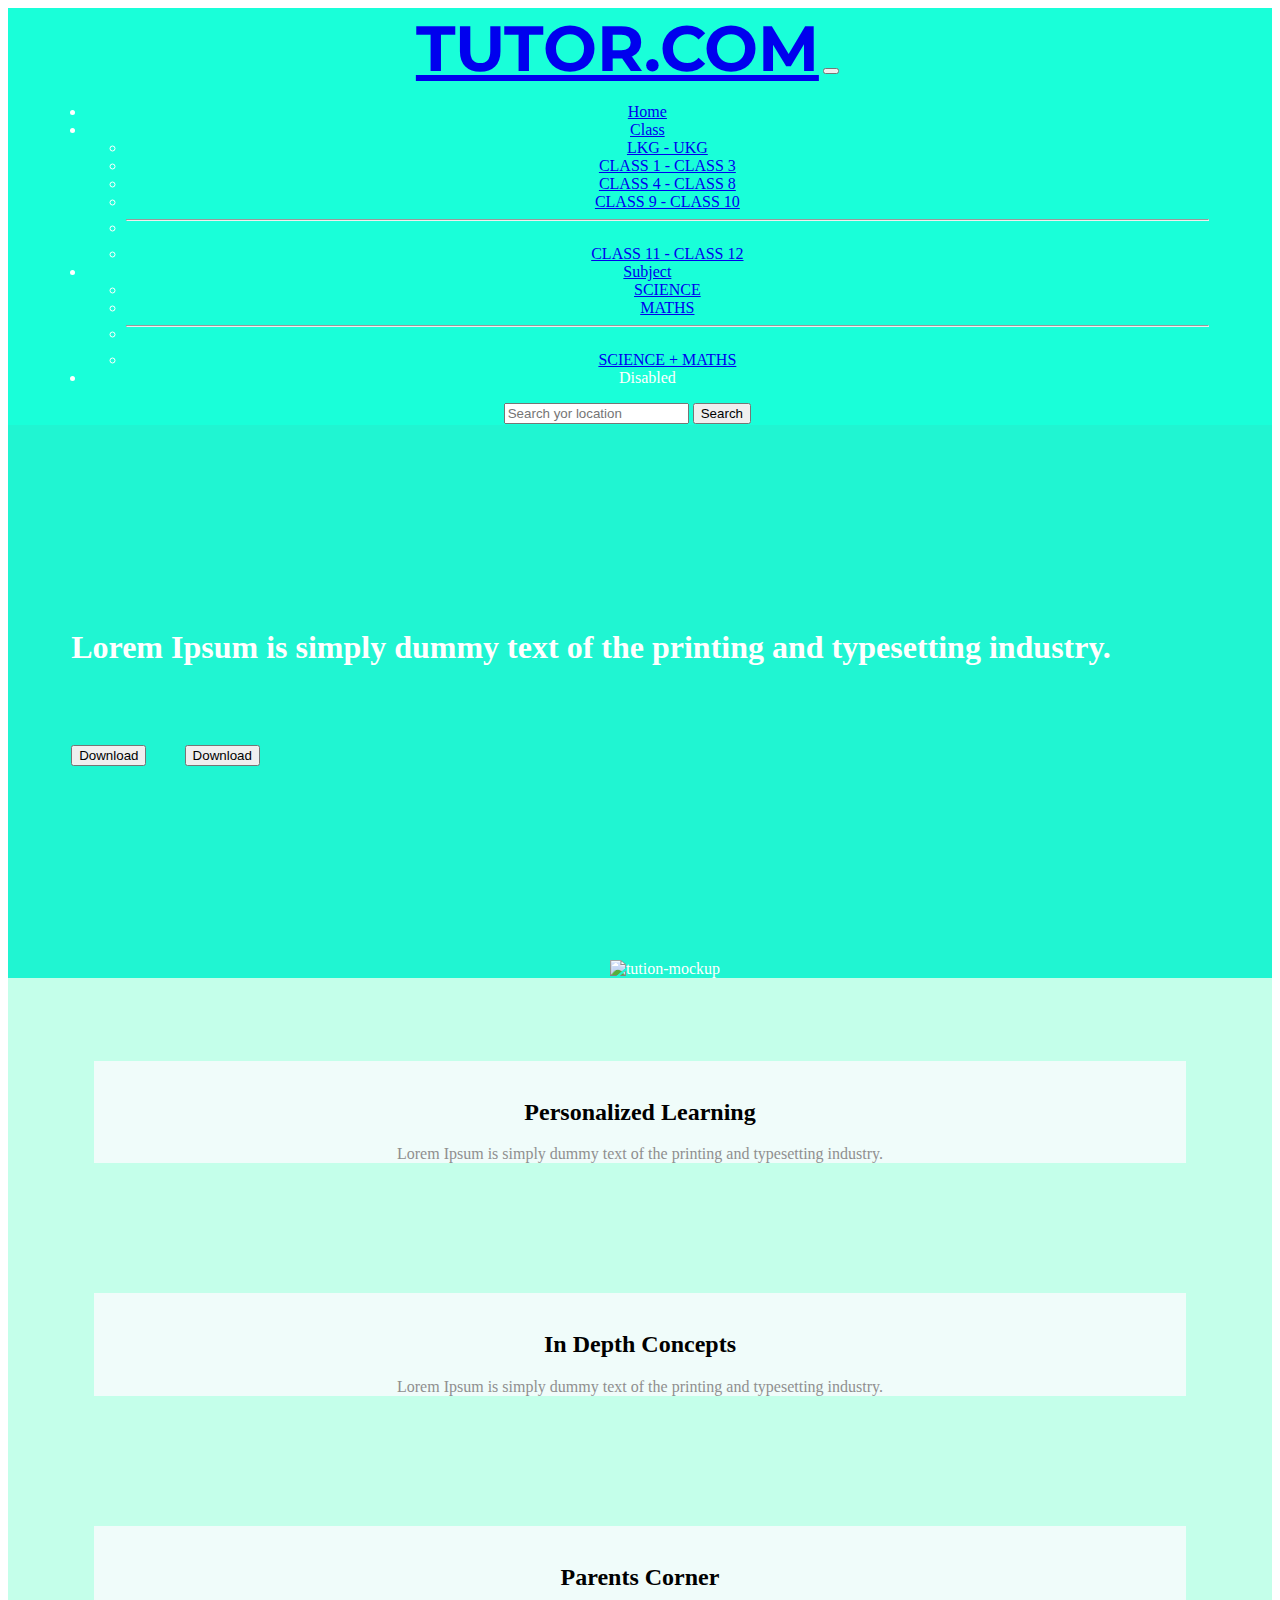
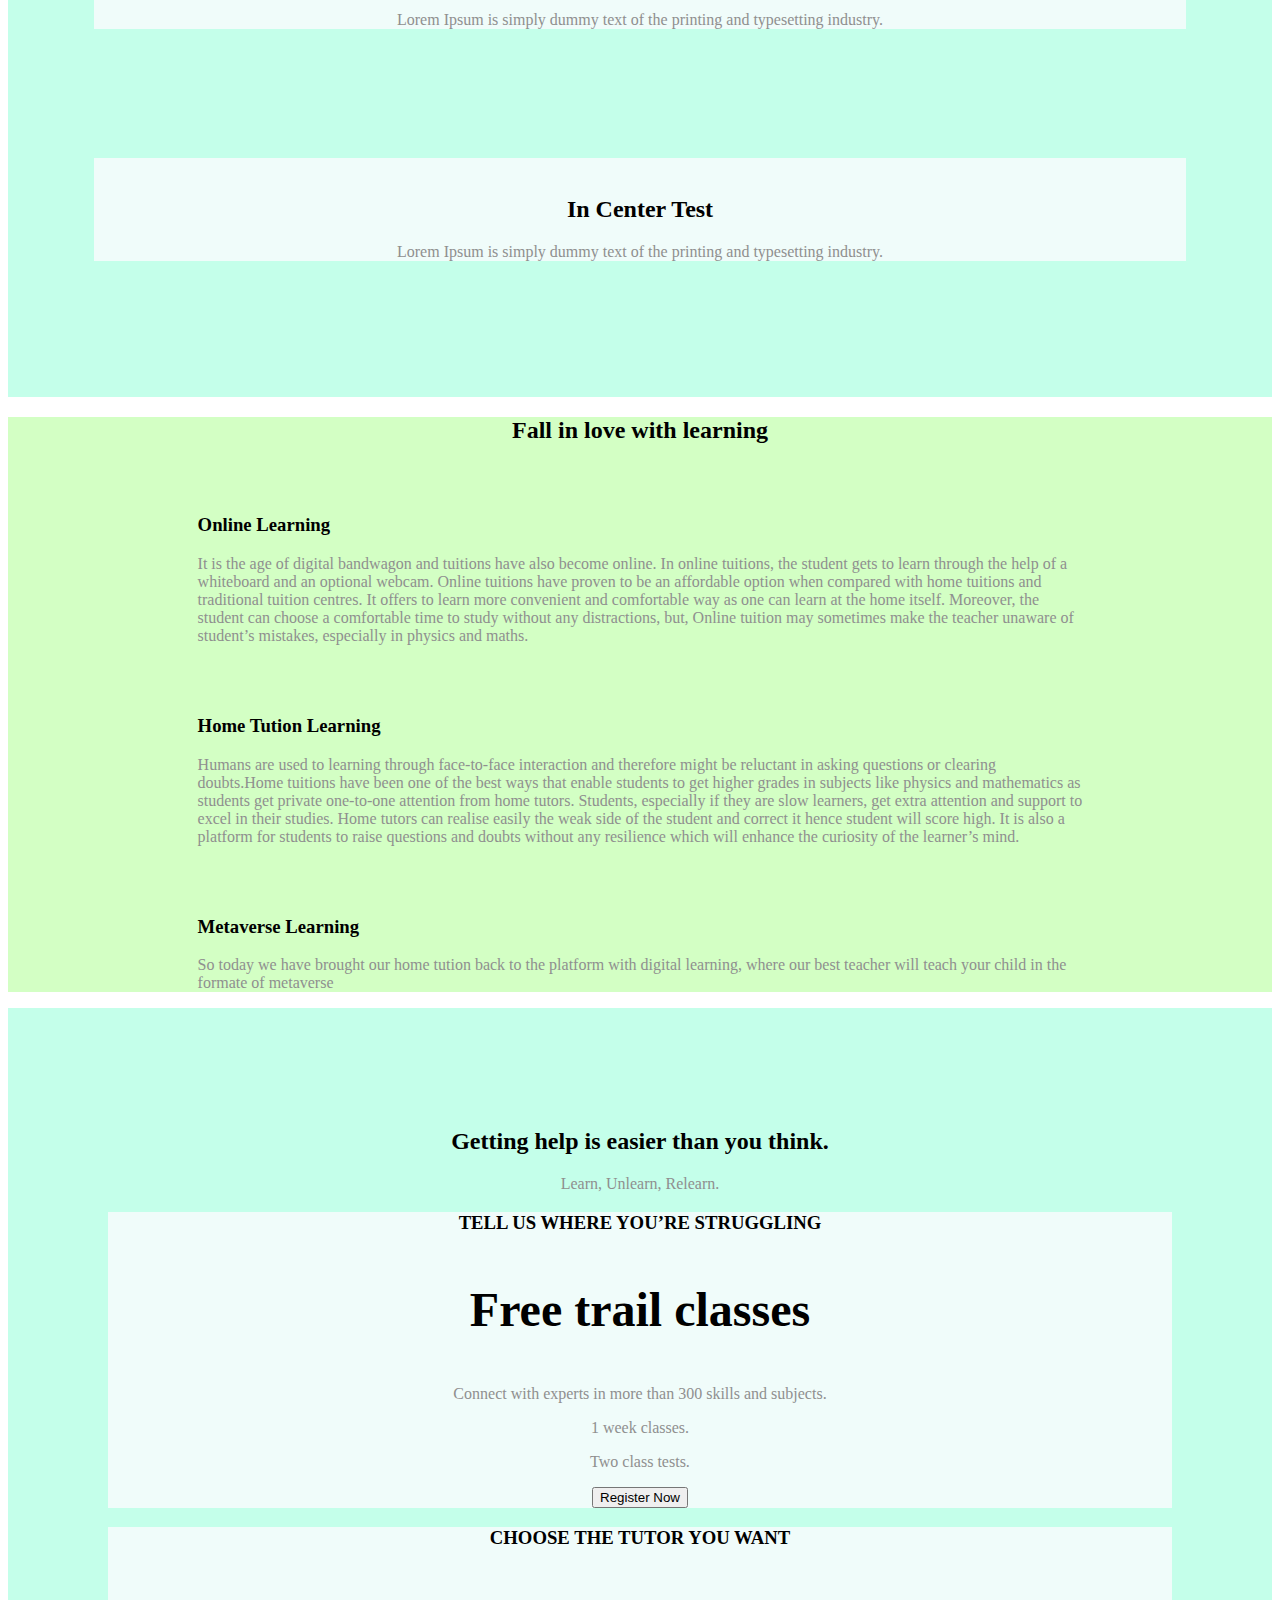
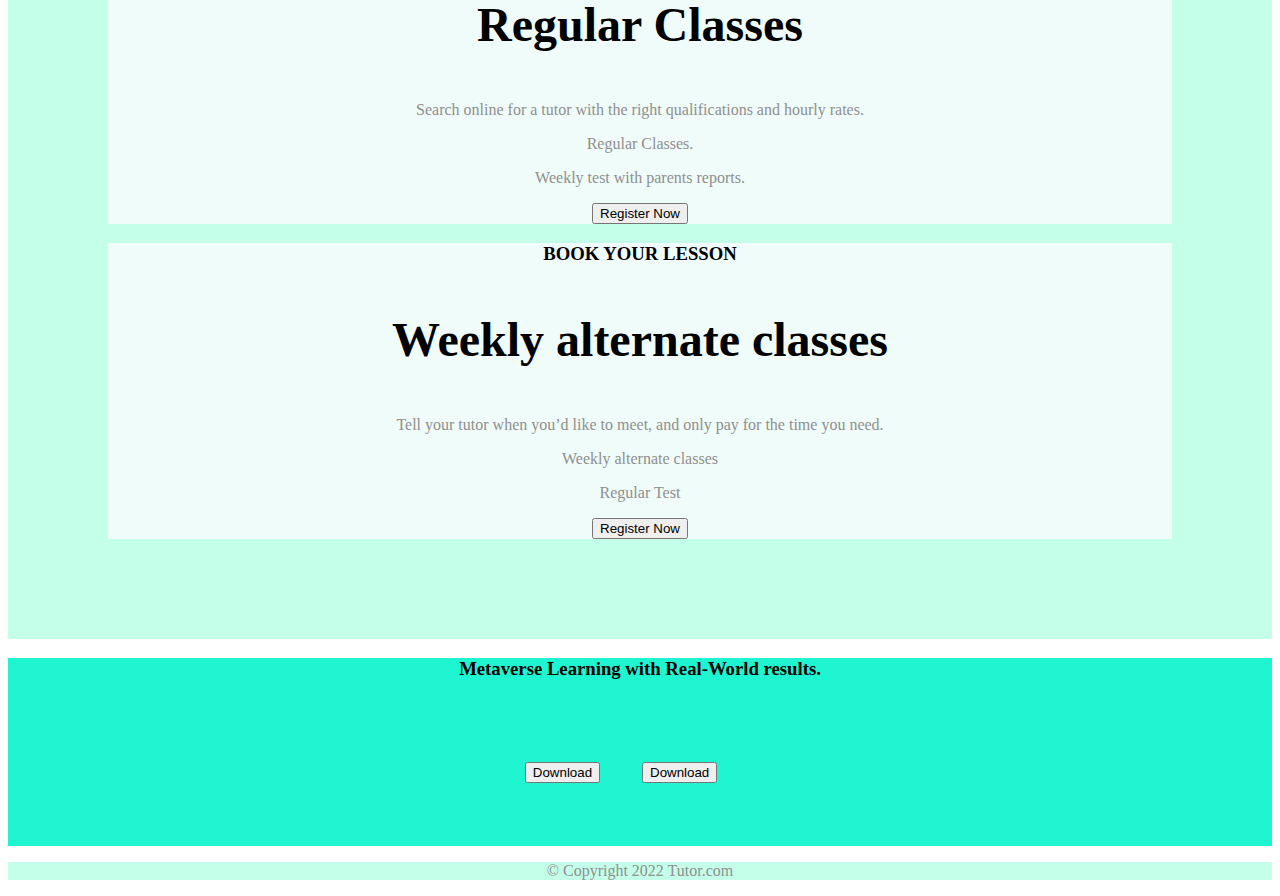
==== index.html @ 9fccde76 "Add files via upload" ====
<!doctype html>
<html lang="en">
  <head>
    <meta charset="utf-8">
    <meta name="viewport" content="width=device-width, initial-scale=1">
    <title>Tutor.com</title>
    <link href="https://fonts.googleapis.com/css2?family=Montserrat:wght@700&display=swap" rel="stylesheet">
    <link href="https://cdn.jsdelivr.net/npm/bootstrap@5.2.1/dist/css/bootstrap.min.css" rel="stylesheet" integrity="sha384-iYQeCzEYFbKjA/T2uDLTpkwGzCiq6soy8tYaI1GyVh/UjpbCx/TYkiZhlZB6+fzT" crossorigin="anonymous">
    <link rel="stylesheet" href="styles.css">
    <link rel="icon"  href="favicon.ico">
    <script src="https://kit.fontawesome.com/cf5ff69aa6.js" crossorigin="anonymous"></script>
    <script src="https://cdn.jsdelivr.net/npm/bootstrap@5.2.1/dist/js/bootstrap.bundle.min.js" integrity="sha384-u1OknCvxWvY5kfmNBILK2hRnQC3Pr17a+RTT6rIHI7NnikvbZlHgTPOOmMi466C8" crossorigin="anonymous"></script>
  </head>
  <body class="home-page">
    <section id="title">


      <!--nav bar -->
    <nav class="navbar navbar-expand-lg fixed-top" >
    <div class="container-fluid navbar-container " >


    <a class="navbar-brand" href="#">TUTOR.COM</a>
    <button class="navbar-toggler" type="button" data-bs-toggle="collapse" data-bs-target="#navbarSupportedContent" aria-controls="navbarSupportedContent" aria-expanded="false" aria-label="Toggle navigation">
      <span class="navbar-toggler-icon"></span>
    </button>
    <div class="collapse navbar-collapse" id="navbarSupportedContent">
      <ul class="navbar-nav me-auto mb-2 mb-lg-0">
        <li class="nav-item">
          <a class="nav-link active" aria-current="page" href="#">Home</a>
        </li>
        <li class="nav-item dropdown">
          <a class="nav-link  dropdown-toggle" href="#" role="button" data-bs-toggle="dropdown" aria-expanded="false">Class</a>
          <ul class="dropdown-menu">
            <li><a class="dropdown-item" href="#">LKG - UKG</a></li>
            <li><a class="dropdown-item" href="#">CLASS 1 - CLASS 3</a></li>
            <li><a class="dropdown-item" href="#">CLASS 4 - CLASS 8</a></li>
            <li><a class="dropdown-item" href="#">CLASS 9 - CLASS 10</a></li>
            <li><hr class="dropdown-divider"></li>
            <li><a class="dropdown-item" href="#">CLASS 11 - CLASS 12</a></li>
          </ul>
        </li>
        <li class="nav-item dropdown">
          <a class="nav-link dropdown-toggle" href="#" role="button" data-bs-toggle="dropdown" aria-expanded="false">
            Subject
          </a>
          <ul class="dropdown-menu">
            <li><a class="dropdown-item" href="#">SCIENCE</a></li>
            <li><a class="dropdown-item" href="#">MATHS</a></li>
            <li><hr class="dropdown-divider"></li>
            <li><a class="dropdown-item" href="#">SCIENCE + MATHS</a></li>
          </ul>
        </li>
        <li class="nav-item">
          <a class="nav-link disabled">Disabled</a>
        </li>
      </ul>
      <form class="d-flex" role="search">
        <input class="form-control me-2" type="search" placeholder="Search yor location" aria-label="Search">
        <button class="btn btn-outline-success" type="submit">Search</button>
      </form>
    </div>

    </div>
    </nav>

 <!--title-->

    <div class="row title-margin">

     <div class="col-lg-8 title-text">
       <h1>Lorem Ipsum is simply dummy text of the printing and typesetting industry.</h1>
       <button type="button" class="btn btn-dark btn-lg download-button"><i class="fa-brands fa-apple"></i> Download</button>
       <button type="button" class="btn btn-outline-light btn-lg download-button"><i class="fa-brands fa-google-play"></i> Download</button>
     </div>
    <div class="col-lg-4 title-image1 ">
     <img class="title-image2" src="https://static.thenounproject.com/png/974390-200.png" alt="tution-mockup">
    </div>

    </div>

    </section>
<!--features-->
    <section id="features">
      <div class="container-fluid ">

       <div class="row">

        <div class="featurs-box col-6 col-md-6 col-lg-3 ">
          <div class="card">
            <div class="card-header">
             <i class="fa-solid fa-user fa-4x features-icon"></i>
             <h2>Personalized Learning</h2>
             <p>Lorem Ipsum is simply dummy text of the printing and typesetting industry.</p>
           </div>
          </div>
        </div>

        <div class="featurs-box col-6 col-md-6 col-lg-3">
          <div class="card">
            <div class="card-header">
            <i class="fa-solid fa-book fa-4x features-icon"></i>
             <h2>In Depth Concepts</h2>
             <p>Lorem Ipsum is simply dummy text of the printing and typesetting industry.</p>
            </div>
          </div>
        </div>

      <div class="featurs-box col-6 col-md-6 col-lg-3 ">
        <div class="card">
          <div class="card-header">
            <i class="features-icon fa-solid fa-users fa-4x  "></i>
            <h2>Parents Corner</h2>
            <p>Lorem Ipsum is simply dummy text of the printing and typesetting industry.</p>
          </div>
        </div>
      </div>

      <div class="featurs-box col-6 col-md-6 col-lg-3 ">
        <div class="card">
          <div class="card-header">
            <i class="fa-solid fa-building-user fa-4x features-icon"></i>
            <h2>In Center Test</h2>
            <p>Lorem Ipsum is simply dummy text of the printing and typesetting industry.</p>
          </div>
        </div>
      </div>

    </div>

  </div>
</section>
<!--feature and testimonials-->
<section class="learning-types" id="testimonials">
  <div class="container-fuid">
    <h2>Fall in love with learning</h2>

    <div class="online-learning learning">
      <img class="online-img" src="https://static.thenounproject.com/png/4947802-200.png" alt="">
      <h3>Online Learning</h3>
      <p>It is the age of digital bandwagon and tuitions have also become online. In online tuitions, the student gets to learn through the help of a whiteboard and an optional webcam. Online tuitions have proven to be an affordable option when compared with home tuitions and traditional tuition centres. It offers to learn more convenient and comfortable way as one can learn at the home itself. Moreover, the student can choose a comfortable time to study without any distractions, but, Online tuition may sometimes make the teacher unaware of student’s mistakes, especially in physics and maths.</p>
    </div>

    <div class="offline-learning learning">
      <img class="offline-img" src="https://static.thenounproject.com/png/1922034-200.png" alt="">
      <h3>Home Tution Learning</h3>
      <p>Humans are used to learning through face-to-face interaction and therefore might be reluctant in asking questions or clearing doubts.Home tuitions have been one of the best ways that enable students to get higher grades in subjects like physics and mathematics as students get private one-to-one attention from home tutors. Students, especially if they are slow learners, get extra attention and support to excel in their studies. Home tutors can realise easily the weak side of the student and correct it hence student will score high. It is also a platform for students to raise questions and doubts without any resilience which will enhance the curiosity of the learner’s mind.</p>
    </div>

    <div class="metaverse-learning learning">
      <img class="metaverse-img1" src="https://static.thenounproject.com/png/3383382-200.png" alt="">
      <img class="metaverse-img2"src="https://static.thenounproject.com/png/3858937-200.png" alt="">
      <h3>Metaverse Learning</h3>
      <p>So today we have brought our home tution back to the platform with digital learning, where our best teacher will teach your child in the formate of metaverse</p>
    </div>

  </div>
</section>
<!-- registeration -->
<section class="white-section" id="pricing">

    <h2 class="section-heading">Getting help is easier than you think.</h2>
    <p>Learn, Unlearn, Relearn.</p>

    <div class="row">

      <div class="how-it-works col-lg-4 col-md-6">
        <div class="card">

          <div class="card-header">
            <h3>TELL US WHERE YOU’RE STRUGGLING</h3>
          </div>
          <div class="card-body">
            <h2 class="price-text">Free trail classes</h2>
            <p>Connect with experts in more than 300 skills and subjects.</p>
            <p>1 week classes.</p>
            <p>Two class tests.</p>
            <a href="register.html">
            <button class="btn btn-lg btn-block btn-outline-dark" type="button">Register Now</button></a>
          </div>

        </div>
      </div>

      <div class="how-it-works col-lg-4 col-md-6">
        <div class="card">

          <div class="card-header">
            <h3>CHOOSE THE TUTOR YOU WANT</h3>
          </div>
          <div class="card-body">
            <h2 class="price-text">Regular Classes</h2>
            <p>Search online for a tutor with the right qualifications and hourly rates.</p>
            <p>Regular Classes.</p>
            <p>Weekly test with parents reports.</p>
            <a href="register.html">
            <button class="btn btn-lg btn-block btn-dark" type="button">Register Now</button></a>
          </div>

        </div>
      </div>

      <div class="how-it-works col-lg-4">
        <div class="card">

          <div class="card-header">
            <h3>BOOK YOUR LESSON</h3>
          </div>
          <div class="card-body">
            <h2 class="price-text">Weekly alternate classes</h2>
            <p>Tell your tutor when you’d like to meet, and only pay for the time you need.</p>
            <p>Weekly alternate classes</p>
            <p>Regular Test</p>
            <a href="register.html">
            <button class="btn btn-lg btn-block btn-dark" type="button">Register Now</button></a>
          </div>

        </div>
      </div>

    </div>

  </section>

  <!-- Call Of action -->

  <section class="colored-section" id="cta">

    <div class="container-fluid">

      <h3 class="big-heading">Metaverse Learning with Real-World results.</h3>
      <button type="button" class="btn btn-dark btn-lg download-button"><i class="fa-brands fa-apple"></i> Download</button>
      <button type="button" class="btn btn-outline-light btn-lg download-button"><i class="fa-brands fa-google-play"></i> Download</button>

    </div>

  </section>

  <!--Footer -->
  <footer class="white-section" id="footer">

    <div class="container-fluid">
      <i class="social-icon fab fa-facebook-f"></i>
      <i class="social-icon fab fa-twitter"></i>
      <i class="social-icon fab fa-instagram"></i>
      <i class="social-icon fas fa-envelope"></i>
      <p>© Copyright 2022 Tutor.com</p>
    </div>

  </footer>





  </body>
</html>
---- styles.css ----
h2{
  font-family: "Montserrat-Bold";
}

p{
  color: #8f8f8f;
}

.home-page{
  text-align: center;
}
.navbar-container{
  padding: 0.07% 5% 0.07% 3%;
}

.navbar{
  background-color: #19ffd9;
  display: block;
  top: 0;
  left: 0;
  width: 100%;
  z-index: 999;
}

.navbar-brand{
  font-family: 'Montserrat', sans-serif;
  font-size: 4rem;
  font-weight: bold;
}

#title {
  background-color: #20f5d2;
  color: #fff;
}

.title-margin{
  margin-top: 120px;
}

.title-text{
  padding: 5% 5% 3% 5%;
  text-align: left;
}

.download-button{
  margin: 5% 3% 5% 0;
}

.title-image2{
  width: 40%;
  margin: 100px auto auto 50px;
}

@media(max-width:991.20px ) {
  #title{
    text-align: center;
  }
  .title-text{
    padding: 4% 10% 1% 10%;
      text-align: center;
  }
  .title-image1{
    padding: 0 100px 20px 100px;
  }
  .title-image2{
    position: static;
    margin: auto;
  }
}

@media(max-width:535px ) {
  #title{
    text-align: center;
  }
  .title-text{
    padding: 15% 10% 3% 10%;
    text-align: center;
  }
  .title-image2{
    position: static;
    margin: auto;
  }
}

#features {
  background-color: #c4ffea;
  padding: 2% 5% 5% 5%;
  position: relative;
}

.card{
  background-color: #f0fcfa;
}

.features-icon{
  color:#68c4bd;
  padding: 8%;

}

.featurs-box{
  padding: 5% 2% 5% 2%;
  text-align: center;
}

.learning-types{
  background-color: #d3ffc4;

  text-align: center;
}

.learning{
  width: 70%;
  margin: 70px auto auto auto;
  text-align: left;
}

.online-img{
  width: 30%;
  float: left;
  margin-right: 30px;
}

.offline-img{
  width: 30%;
float: right;
margin-left: 30px;
}

.metaverse-learning{
  padding: auto auto 100px auto;
}

.metaverse-img1{
  width: 20%;
float: left;
margin-left: 30px;
}

.metaverse-img2{
  width: 20%;
float: right;
margin-right:30px;
}

#pricing {
  padding: 100px;
}

.price-text {
  font-size: 3rem;
  line-height: 1.5;
}

.pricing-column {
  padding: 3% 2%;
}

.white-section{
  background-color: #c4ffea;

}

.colored-section{
  background-color: #20f5d2;
}

.register-form{
  padding: 50px 30px 50px 30px;
  background-color:   #c4ffea;
}

.end-pg{
  background-color: #20f5d2;
  text-align: center;

}
. end-img{
  background-color: #20f5d2;
}
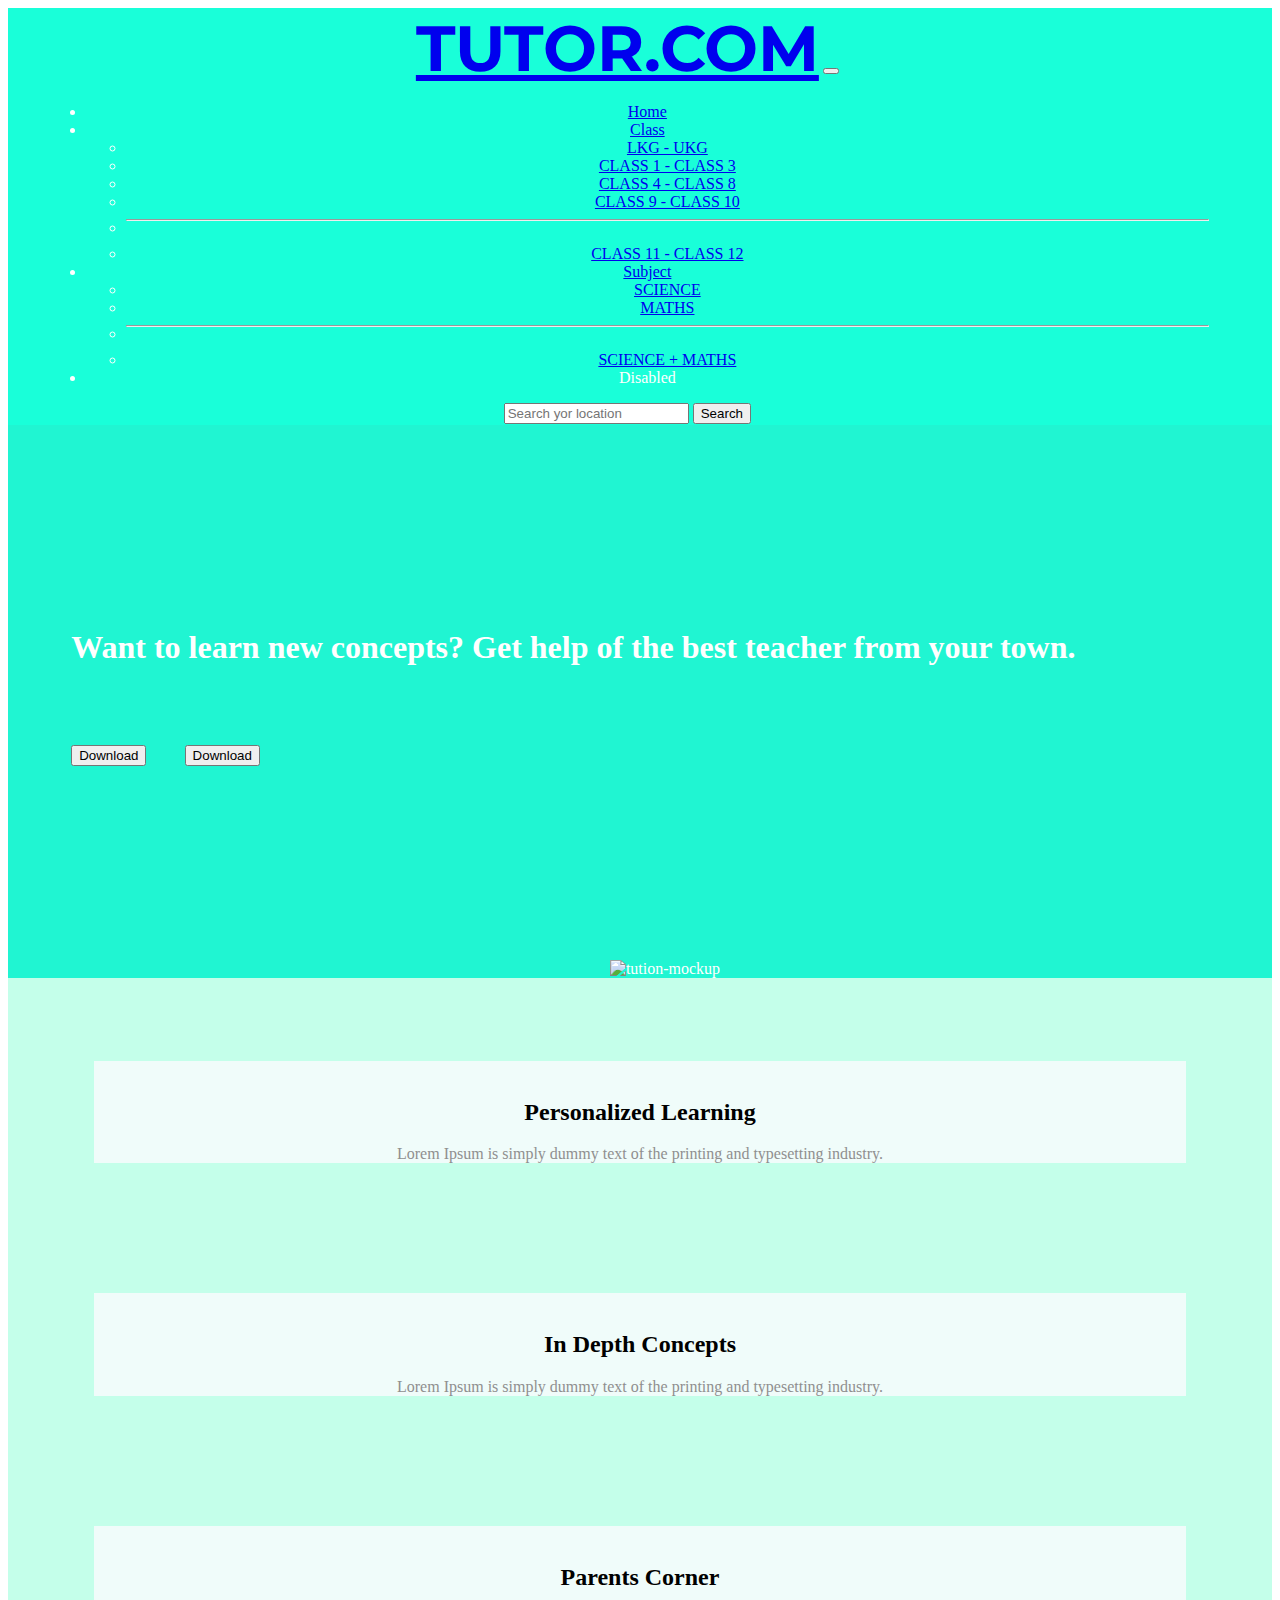
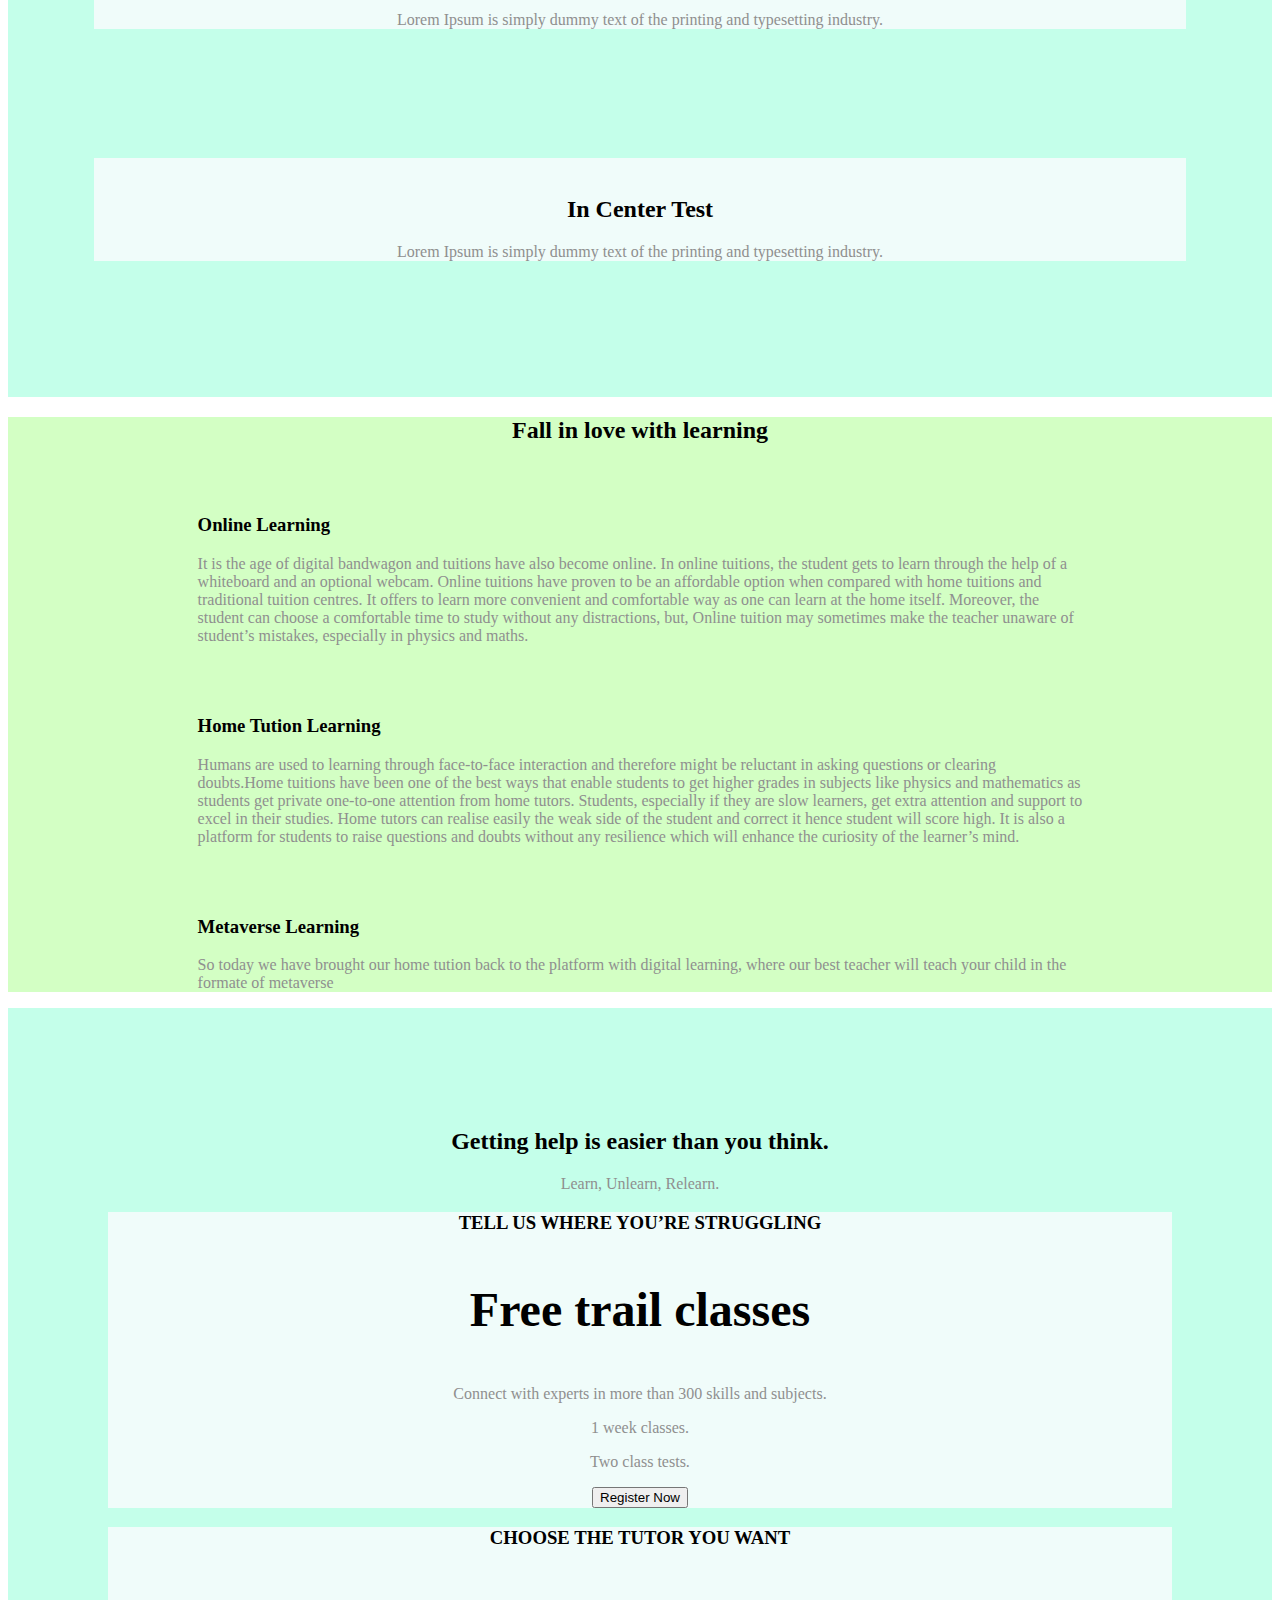
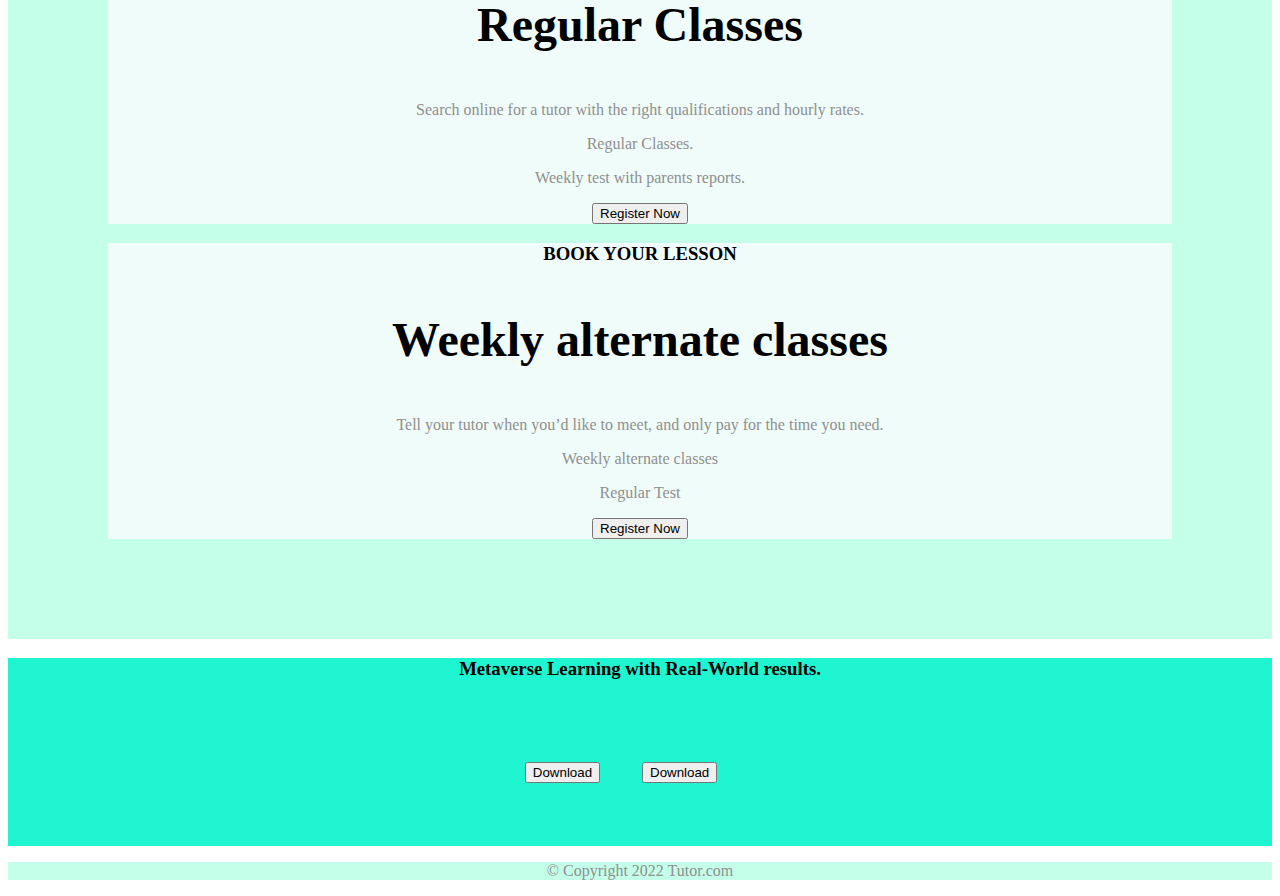
==== commit c29f30b3: "Update index.html" ====
--- a/index.html
+++ b/index.html
@@ -69,7 +69,7 @@
     <div class="row title-margin">
 
      <div class="col-lg-8 title-text">
-       <h1>Lorem Ipsum is simply dummy text of the printing and typesetting industry.</h1>
+       <h1>Want to learn new concepts? Get help of the best teacher from your town.</h1>
        <button type="button" class="btn btn-dark btn-lg download-button"><i class="fa-brands fa-apple"></i> Download</button>
        <button type="button" class="btn btn-outline-light btn-lg download-button"><i class="fa-brands fa-google-play"></i> Download</button>
      </div>
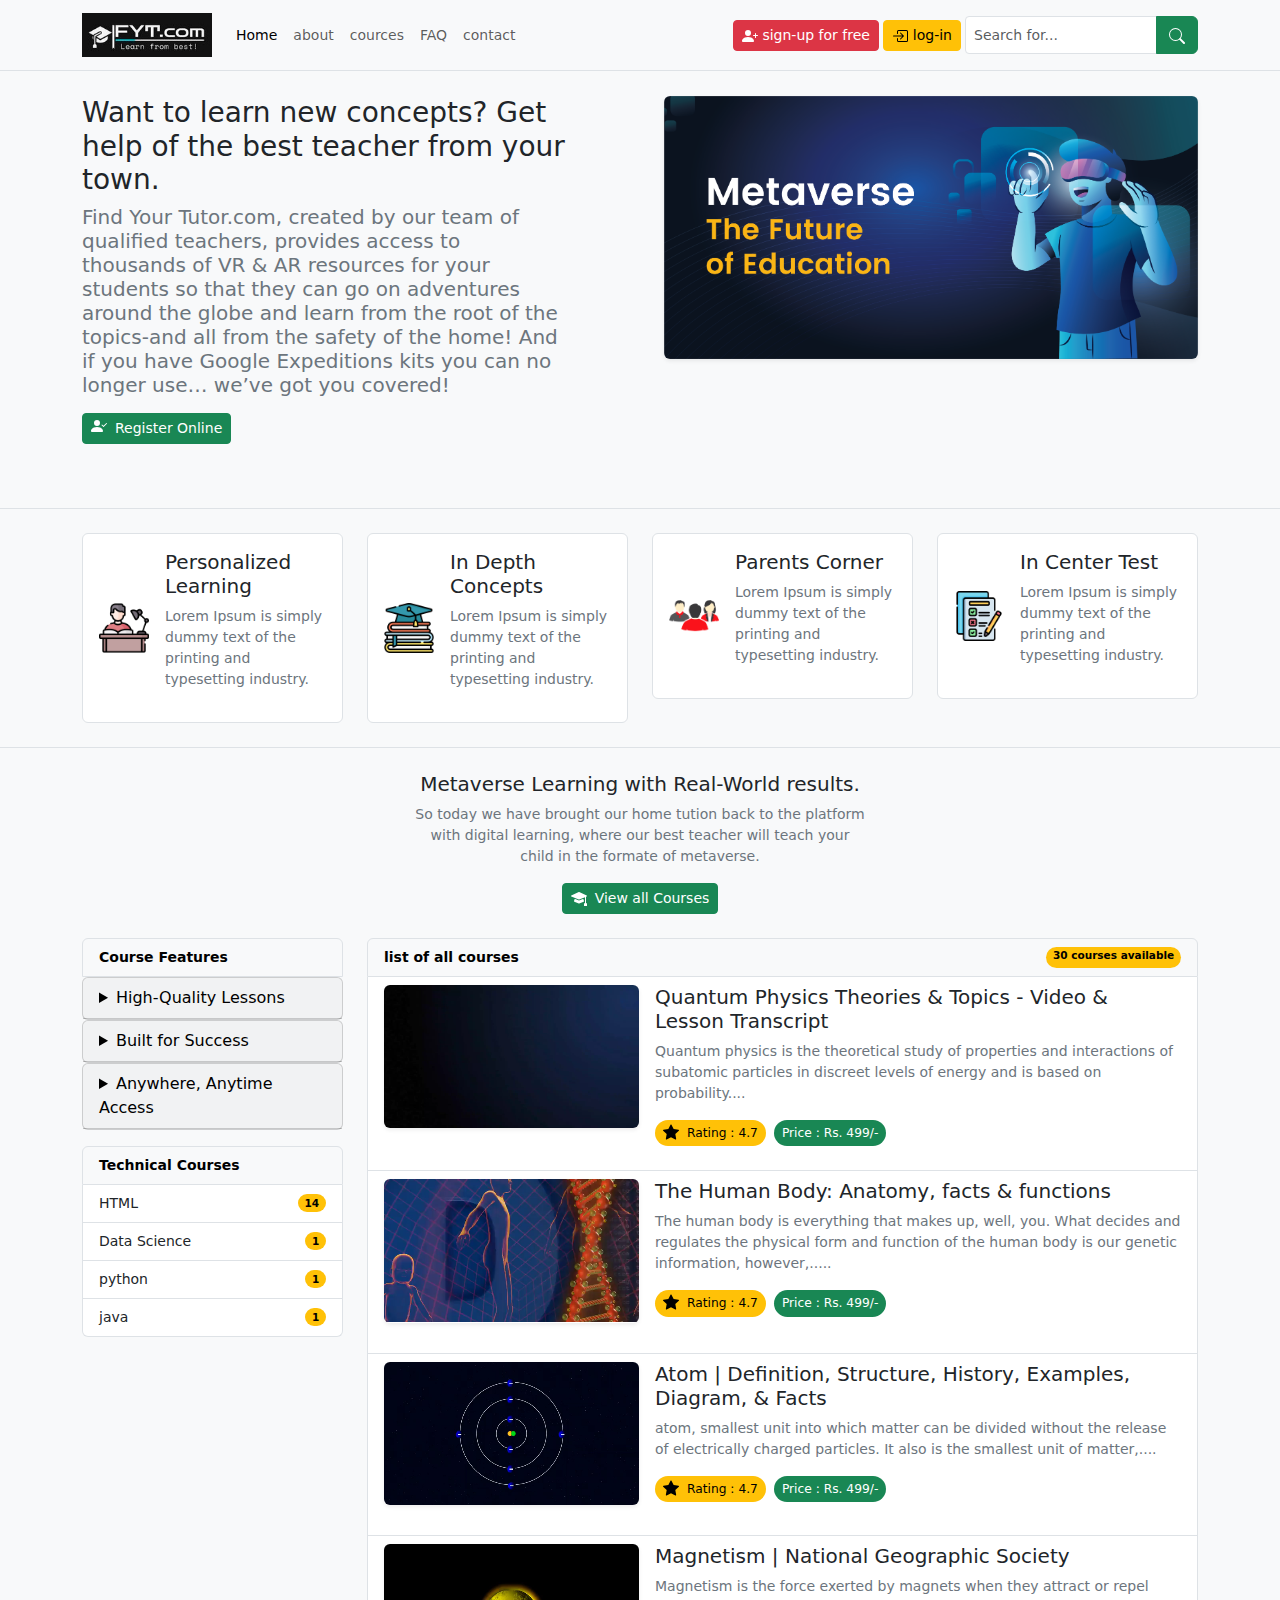
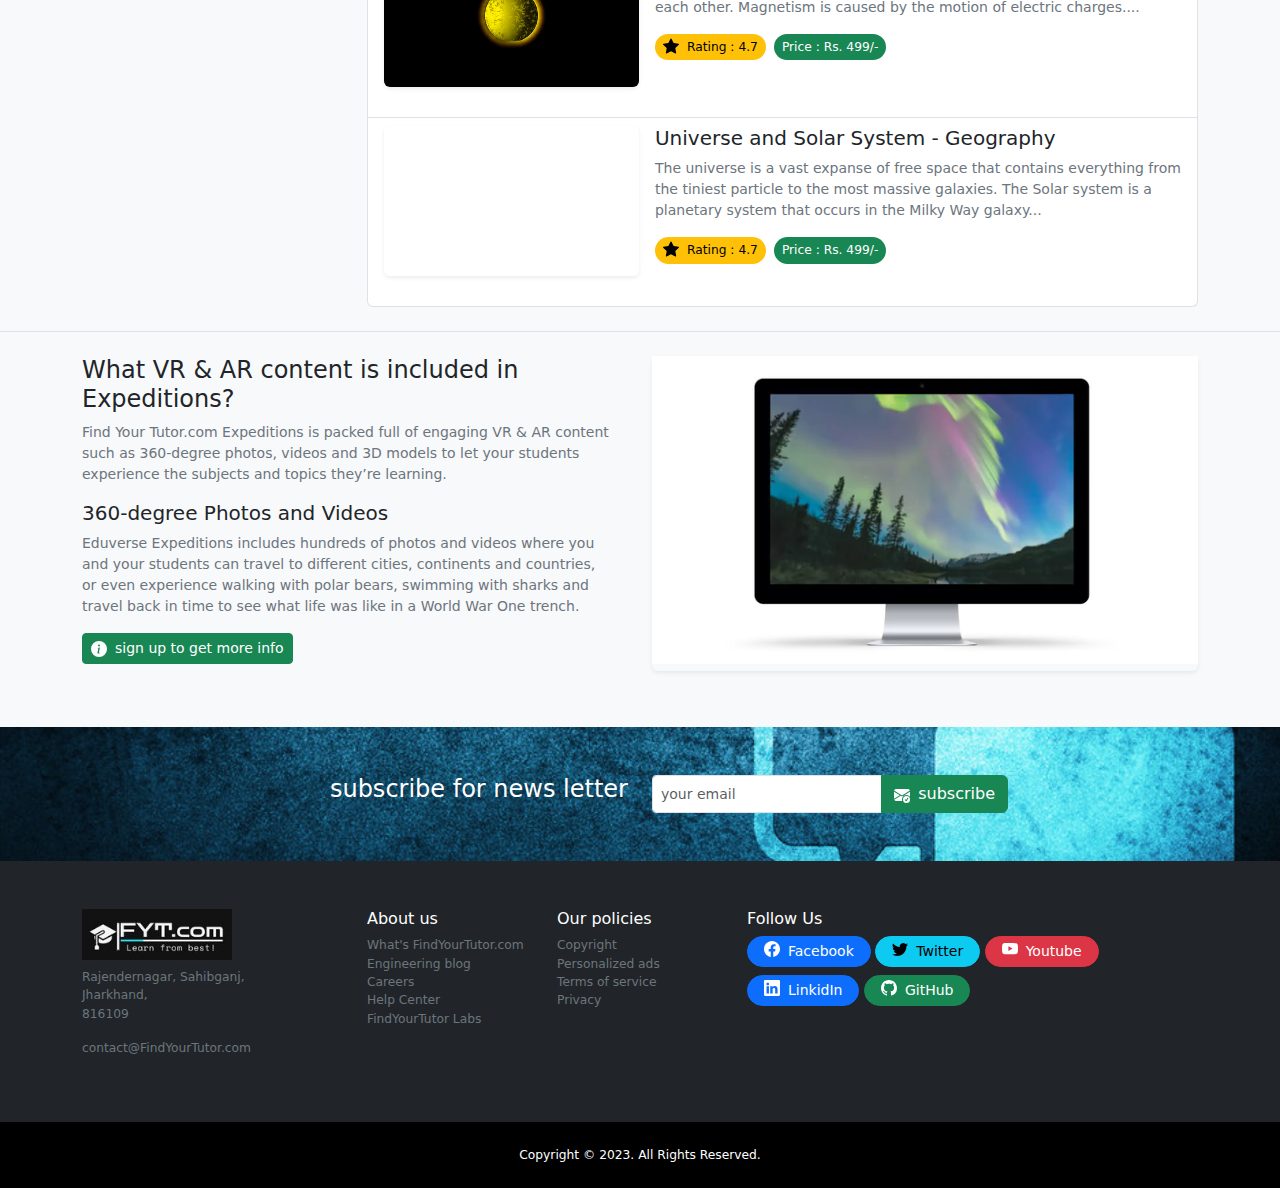
==== commit 40699f5f: "Add files via upload" ====
--- a/index.html
+++ b/index.html
@@ -1,257 +1,1163 @@
-<!doctype html>
+<!DOCTYPE html>
 <html lang="en">
   <head>
-    <meta charset="utf-8">
-    <meta name="viewport" content="width=device-width, initial-scale=1">
-    <title>Tutor.com</title>
-    <link href="https://fonts.googleapis.com/css2?family=Montserrat:wght@700&display=swap" rel="stylesheet">
-    <link href="https://cdn.jsdelivr.net/npm/bootstrap@5.2.1/dist/css/bootstrap.min.css" rel="stylesheet" integrity="sha384-iYQeCzEYFbKjA/T2uDLTpkwGzCiq6soy8tYaI1GyVh/UjpbCx/TYkiZhlZB6+fzT" crossorigin="anonymous">
-    <link rel="stylesheet" href="styles.css">
-    <link rel="icon"  href="favicon.ico">
-    <script src="https://kit.fontawesome.com/cf5ff69aa6.js" crossorigin="anonymous"></script>
-    <script src="https://cdn.jsdelivr.net/npm/bootstrap@5.2.1/dist/js/bootstrap.bundle.min.js" integrity="sha384-u1OknCvxWvY5kfmNBILK2hRnQC3Pr17a+RTT6rIHI7NnikvbZlHgTPOOmMi466C8" crossorigin="anonymous"></script>
+    <meta charset="UTF-8" />
+    <meta http-equiv="X-UA-Compatible" content="IE=edge" />
+    <meta name="viewport" content="width=device-width, initial-scale=1.0" />
+    <title>FindYourTutor</title>
+    <link
+      rel="stylesheet"
+      href="https://cdn.jsdelivr.net/npm/bootstrap@5.3.0-alpha1/dist/css/bootstrap.min.css"
+    />
+    <link rel="stylesheet" href="style.css" />
+    <link rel="icon" href="favicon.ico" />
   </head>
-  <body class="home-page">
-    <section id="title">
-
-
-      <!--nav bar -->
-    <nav class="navbar navbar-expand-lg fixed-top" >
-    <div class="container-fluid navbar-container " >
-
-
-    <a class="navbar-brand" href="#">TUTOR.COM</a>
-    <button class="navbar-toggler" type="button" data-bs-toggle="collapse" data-bs-target="#navbarSupportedContent" aria-controls="navbarSupportedContent" aria-expanded="false" aria-label="Toggle navigation">
-      <span class="navbar-toggler-icon"></span>
-    </button>
-    <div class="collapse navbar-collapse" id="navbarSupportedContent">
-      <ul class="navbar-nav me-auto mb-2 mb-lg-0">
-        <li class="nav-item">
-          <a class="nav-link active" aria-current="page" href="#">Home</a>
-        </li>
-        <li class="nav-item dropdown">
-          <a class="nav-link  dropdown-toggle" href="#" role="button" data-bs-toggle="dropdown" aria-expanded="false">Class</a>
-          <ul class="dropdown-menu">
-            <li><a class="dropdown-item" href="#">LKG - UKG</a></li>
-            <li><a class="dropdown-item" href="#">CLASS 1 - CLASS 3</a></li>
-            <li><a class="dropdown-item" href="#">CLASS 4 - CLASS 8</a></li>
-            <li><a class="dropdown-item" href="#">CLASS 9 - CLASS 10</a></li>
-            <li><hr class="dropdown-divider"></li>
-            <li><a class="dropdown-item" href="#">CLASS 11 - CLASS 12</a></li>
+  <body class="bg-light pt-5">
+    <!--navbar-->
+    <nav
+      class="navbar navbar-expand-lg bg-light fixed-top border-bottom small blur-filter"
+    >
+      <div class="container">
+        <a href="index.html" class="navbar-brand">
+          <img src="image/logo.png" alt="" />
+        </a>
+        <button
+          class="navbar-toggler border-0"
+          type="button"
+          data-bs-toggle="collapse"
+          data-bs-target="#navbar-content"
+          aria-controls="navbar-content"
+          aria-expanded="false"
+          aria-label="Toggle navigation"
+        >
+          <span class="navbar-toggler-icon"></span>
+        </button>
+        <div class="collapse navbar-collapse" id="navbar-content">
+          <ul class="navbar-nav me-auto mb-2 mb-lg-0">
+            <li class="nav-item">
+              <a class="nav-link active" aria-current="page" href="index.html"
+                >Home</a
+              >
+            </li>
+            <li class="nav-item">
+              <a class="nav-link" href="about.html">about</a>
+            </li>
+            <li class="nav-item">
+              <a class="nav-link" href="course.html">cources</a>
+            </li>
+            <li class="nav-item">
+              <a class="nav-link" href="FAQ.html">FAQ</a>
+            </li>
+            <li class="nav-item">
+              <a class="nav-link" href="contact.html">contact</a>
+            </li>
           </ul>
-        </li>
-        <li class="nav-item dropdown">
-          <a class="nav-link dropdown-toggle" href="#" role="button" data-bs-toggle="dropdown" aria-expanded="false">
-            Subject
-          </a>
-          <ul class="dropdown-menu">
-            <li><a class="dropdown-item" href="#">SCIENCE</a></li>
-            <li><a class="dropdown-item" href="#">MATHS</a></li>
-            <li><hr class="dropdown-divider"></li>
-            <li><a class="dropdown-item" href="#">SCIENCE + MATHS</a></li>
-          </ul>
-        </li>
-        <li class="nav-item">
-          <a class="nav-link disabled">Disabled</a>
-        </li>
-      </ul>
-      <form class="d-flex" role="search">
-        <input class="form-control me-2" type="search" placeholder="Search yor location" aria-label="Search">
-        <button class="btn btn-outline-success" type="submit">Search</button>
-      </form>
-    </div>
-
-    </div>
-    </nav>
-
- <!--title-->
-
-    <div class="row title-margin">
-
-     <div class="col-lg-8 title-text">
-       <h1>Want to learn new concepts? Get help of the best teacher from your town.</h1>
-       <button type="button" class="btn btn-dark btn-lg download-button"><i class="fa-brands fa-apple"></i> Download</button>
-       <button type="button" class="btn btn-outline-light btn-lg download-button"><i class="fa-brands fa-google-play"></i> Download</button>
-     </div>
-    <div class="col-lg-4 title-image1 ">
-     <img class="title-image2" src="https://static.thenounproject.com/png/974390-200.png" alt="tution-mockup">
-    </div>
-
-    </div>
-
-    </section>
-<!--features-->
-    <section id="features">
-      <div class="container-fluid ">
-
-       <div class="row">
-
-        <div class="featurs-box col-6 col-md-6 col-lg-3 ">
-          <div class="card">
-            <div class="card-header">
-             <i class="fa-solid fa-user fa-4x features-icon"></i>
-             <h2>Personalized Learning</h2>
-             <p>Lorem Ipsum is simply dummy text of the printing and typesetting industry.</p>
-           </div>
-          </div>
-        </div>
-
-        <div class="featurs-box col-6 col-md-6 col-lg-3">
-          <div class="card">
-            <div class="card-header">
-            <i class="fa-solid fa-book fa-4x features-icon"></i>
-             <h2>In Depth Concepts</h2>
-             <p>Lorem Ipsum is simply dummy text of the printing and typesetting industry.</p>
-            </div>
-          </div>
-        </div>
-
-      <div class="featurs-box col-6 col-md-6 col-lg-3 ">
-        <div class="card">
-          <div class="card-header">
-            <i class="features-icon fa-solid fa-users fa-4x  "></i>
-            <h2>Parents Corner</h2>
-            <p>Lorem Ipsum is simply dummy text of the printing and typesetting industry.</p>
-          </div>
+          <div class="ms-auto me-1 d-grid d-md-block gap-2 mb-2 mb-md-0">
+            <a
+              href="#"
+              class="btn btn-sm btn-danger inline-flex justify-content-center"
+              data-bs-toggle="modal"
+              data-bs-target="#register_online"
+            >
+              <svg
+                xmlns="http://www.w3.org/2000/svg"
+                width="16"
+                height="16"
+                fill="currentColor"
+                class="bi bi-person-plus-fill"
+                viewBox="0 0 16 16"
+              >
+                <path
+                  d="M1 14s-1 0-1-1 1-4 6-4 6 3 6 4-1 1-1 1H1zm5-6a3 3 0 1 0 0-6 3 3 0 0 0 0 6z"
+                />
+                <path
+                  fill-rule="evenodd"
+                  d="M13.5 5a.5.5 0 0 1 .5.5V7h1.5a.5.5 0 0 1 0 1H14v1.5a.5.5 0 0 1-1 0V8h-1.5a.5.5 0 0 1 0-1H13V5.5a.5.5 0 0 1 .5-.5z"
+                />
+              </svg>
+              sign-up for free
+            </a>
+            <a
+              href="#"
+              data-bs-toggle="modal"
+              data-bs-target="#login"
+              class="btn btn-sm btn-warning inline-flex justify-content-center"
+              ><svg
+                xmlns="http://www.w3.org/2000/svg"
+                width="16"
+                height="16"
+                fill="currentColor"
+                class="bi bi-box-arrow-in-right"
+                viewBox="0 0 16 16"
+              >
+                <path
+                  fill-rule="evenodd"
+                  d="M6 3.5a.5.5 0 0 1 .5-.5h8a.5.5 0 0 1 .5.5v9a.5.5 0 0 1-.5.5h-8a.5.5 0 0 1-.5-.5v-2a.5.5 0 0 0-1 0v2A1.5 1.5 0 0 0 6.5 14h8a1.5 1.5 0 0 0 1.5-1.5v-9A1.5 1.5 0 0 0 14.5 2h-8A1.5 1.5 0 0 0 5 3.5v2a.5.5 0 0 0 1 0v-2z"
+                />
+                <path
+                  fill-rule="evenodd"
+                  d="M11.854 8.354a.5.5 0 0 0 0-.708l-3-3a.5.5 0 1 0-.708.708L10.293 7.5H1.5a.5.5 0 0 0 0 1h8.793l-2.147 2.146a.5.5 0 0 0 .708.708l3-3z"
+                />
+              </svg>
+              log-in
+            </a>
+          </div>
+          <form class="d-flex" role="search">
+            <div class="input-group">
+              <input
+                type="search"
+                class="form-control form-control-sm"
+                placeholder="Search for..."
+              />
+              <button class="btn btn-success" type="submit">
+                <svg
+                  width="1em"
+                  height="1em"
+                  viewBox="0 0 16 16"
+                  class="bi bi-search"
+                  fill="currentColor"
+                  xmlns="http://www.w3.org/2000/svg"
+                >
+                  <path
+                    fill-rule="evenodd"
+                    d="M10.442 10.442a1 1 0 0 1 1.415 0l3.85 3.85a1 1 0 0 1-1.414 1.415l-3.85-3.85a1 1 0 0 1 0-1.415z"
+                  />
+                  <path
+                    fill-rule="evenodd"
+                    d="M6.5 12a5.5 5.5 0 1 0 0-11 5.5 5.5 0 0 0 0 11zM13 6.5a6.5 6.5 0 1 1-13 0 6.5 6.5 0 0 1 13 0z"
+                  />
+                </svg>
+              </button>
+            </div>
+          </form>
         </div>
       </div>
-
-      <div class="featurs-box col-6 col-md-6 col-lg-3 ">
-        <div class="card">
-          <div class="card-header">
-            <i class="fa-solid fa-building-user fa-4x features-icon"></i>
-            <h2>In Center Test</h2>
-            <p>Lorem Ipsum is simply dummy text of the printing and typesetting industry.</p>
+    </nav>
+    <!--navbar-->
+
+    <!--Home banner-->
+    <header class="main-header py-5 border-bottom">
+      <div class="container">
+        <div class="row aling-items-center gx-md-5">
+          <div class="col-md-6">
+            <div class="home-header-text-holder pe-md-5">
+              <h1 class="fs-3 fw-normal">
+                Want to learn new concepts? Get help of the best teacher from
+                your town.
+              </h1>
+              <h2 class="fs-5 fw-light text-secondary">
+                Find Your Tutor.com, created by our team of qualified teachers,
+                provides access to thousands of VR & AR resources for your
+                students so that they can go on adventures around the globe and
+                learn from the root of the topics-and all from the safety of the
+                home! And if you have Google Expeditions kits you can no longer
+                use… we’ve got you covered!
+              </h2>
+              <a
+                href="#"
+                data-bs-toggle="modal"
+                data-bs-target="#register_online"
+                class="btn btn-sm btn-success mt-2 mb-3 d-inline-flex aling-items-center justify-content-center"
+                ><svg
+                  xmlns="http://www.w3.org/2000/svg"
+                  width="16"
+                  height="16"
+                  fill="currentColor"
+                  class="bi bi-person-check-fill me-2"
+                  viewBox="0 0 16 16"
+                >
+                  <path
+                    fill-rule="evenodd"
+                    d="M15.854 5.146a.5.5 0 0 1 0 .708l-3 3a.5.5 0 0 1-.708 0l-1.5-1.5a.5.5 0 0 1 .708-.708L12.5 7.793l2.646-2.647a.5.5 0 0 1 .708 0z"
+                  />
+                  <path
+                    d="M1 14s-1 0-1-1 1-4 6-4 6 3 6 4-1 1-1 1H1zm5-6a3 3 0 1 0 0-6 3 3 0 0 0 0 6z"
+                  /></svg
+                >Register Online</a
+              >
+            </div>
+          </div>
+          <div class="col-md-6">
+            <div class="home-header-image-holder">
+              <img
+                class="rounded img-fluid shadow-sm full-width"
+                src="image/home-banner.png"
+                alt=""
+              />
+            </div>
           </div>
         </div>
       </div>
-
-    </div>
-
-  </div>
-</section>
-<!--feature and testimonials-->
-<section class="learning-types" id="testimonials">
-  <div class="container-fuid">
-    <h2>Fall in love with learning</h2>
-
-    <div class="online-learning learning">
-      <img class="online-img" src="https://static.thenounproject.com/png/4947802-200.png" alt="">
-      <h3>Online Learning</h3>
-      <p>It is the age of digital bandwagon and tuitions have also become online. In online tuitions, the student gets to learn through the help of a whiteboard and an optional webcam. Online tuitions have proven to be an affordable option when compared with home tuitions and traditional tuition centres. It offers to learn more convenient and comfortable way as one can learn at the home itself. Moreover, the student can choose a comfortable time to study without any distractions, but, Online tuition may sometimes make the teacher unaware of student’s mistakes, especially in physics and maths.</p>
-    </div>
-
-    <div class="offline-learning learning">
-      <img class="offline-img" src="https://static.thenounproject.com/png/1922034-200.png" alt="">
-      <h3>Home Tution Learning</h3>
-      <p>Humans are used to learning through face-to-face interaction and therefore might be reluctant in asking questions or clearing doubts.Home tuitions have been one of the best ways that enable students to get higher grades in subjects like physics and mathematics as students get private one-to-one attention from home tutors. Students, especially if they are slow learners, get extra attention and support to excel in their studies. Home tutors can realise easily the weak side of the student and correct it hence student will score high. It is also a platform for students to raise questions and doubts without any resilience which will enhance the curiosity of the learner’s mind.</p>
-    </div>
-
-    <div class="metaverse-learning learning">
-      <img class="metaverse-img1" src="https://static.thenounproject.com/png/3383382-200.png" alt="">
-      <img class="metaverse-img2"src="https://static.thenounproject.com/png/3858937-200.png" alt="">
-      <h3>Metaverse Learning</h3>
-      <p>So today we have brought our home tution back to the platform with digital learning, where our best teacher will teach your child in the formate of metaverse</p>
-    </div>
-
-  </div>
-</section>
-<!-- registeration -->
-<section class="white-section" id="pricing">
-
-    <h2 class="section-heading">Getting help is easier than you think.</h2>
-    <p>Learn, Unlearn, Relearn.</p>
-
-    <div class="row">
-
-      <div class="how-it-works col-lg-4 col-md-6">
-        <div class="card">
-
-          <div class="card-header">
-            <h3>TELL US WHERE YOU’RE STRUGGLING</h3>
-          </div>
-          <div class="card-body">
-            <h2 class="price-text">Free trail classes</h2>
-            <p>Connect with experts in more than 300 skills and subjects.</p>
-            <p>1 week classes.</p>
-            <p>Two class tests.</p>
-            <a href="register.html">
-            <button class="btn btn-lg btn-block btn-outline-dark" type="button">Register Now</button></a>
-          </div>
-
+    </header>
+    <!--Home banner-->
+
+    <!--site feature-->
+    <section class="site-features py-4 border-bottom">
+      <div class="container">
+        <div class="row">
+          <div class="col-md-3">
+            <div
+              class="feature-item d-flex align-items-center bg-white p-3 border rounded mb-md-0 mb-3"
+            >
+              <div class="flex-shrink-0">
+                <img class="img-fluid" src="image/m1.png" alt="" />
+              </div>
+              <div class="flex-grow-1 ms-3">
+                <h3 class="fs-5">Personalized Learning</h3>
+                <p class="small text-secondary">
+                  Lorem Ipsum is simply dummy text of the printing and
+                  typesetting industry.
+                </p>
+              </div>
+            </div>
+          </div>
+          <div class="col-md-3">
+            <div
+              class="feature-item d-flex align-items-center bg-white p-3 border rounded mb-md-0 mb-3"
+            >
+              <div class="flex-shrink-0">
+                <img class="img-fluid" src="image/m2.png" alt="" />
+              </div>
+              <div class="flex-grow-1 ms-3">
+                <h3 class="fs-5">In Depth Concepts</h3>
+                <p class="small text-secondary">
+                  Lorem Ipsum is simply dummy text of the printing and
+                  typesetting industry.
+                </p>
+              </div>
+            </div>
+          </div>
+          <div class="col-md-3">
+            <div
+              class="feature-item d-flex align-items-center bg-white p-3 border rounded mb-md-0 mb-3"
+            >
+              <div class="flex-shrink-0">
+                <img class="img-fluid" src="image/m3.png" alt="" />
+              </div>
+              <div class="flex-grow-1 ms-3">
+                <h3 class="fs-5">Parents Corner</h3>
+                <p class="small text-secondary">
+                  Lorem Ipsum is simply dummy text of the printing and
+                  typesetting industry.
+                </p>
+              </div>
+            </div>
+          </div>
+          <div class="col-md-3">
+            <div
+              class="feature-item d-flex align-items-center bg-white p-3 border rounded mb-md-0 mb-3"
+            >
+              <div class="flex-shrink-0">
+                <img class="img-fluid" src="image/m4.png" alt="" />
+              </div>
+              <div class="flex-grow-1 ms-3">
+                <h3 class="fs-5">In Center Test</h3>
+                <p class="small text-secondary">
+                  Lorem Ipsum is simply dummy text of the printing and
+                  typesetting industry.
+                </p>
+              </div>
+            </div>
+          </div>
         </div>
       </div>
-
-      <div class="how-it-works col-lg-4 col-md-6">
-        <div class="card">
-
-          <div class="card-header">
-            <h3>CHOOSE THE TUTOR YOU WANT</h3>
-          </div>
-          <div class="card-body">
-            <h2 class="price-text">Regular Classes</h2>
-            <p>Search online for a tutor with the right qualifications and hourly rates.</p>
-            <p>Regular Classes.</p>
-            <p>Weekly test with parents reports.</p>
-            <a href="register.html">
-            <button class="btn btn-lg btn-block btn-dark" type="button">Register Now</button></a>
-          </div>
-
+    </section>
+    <!--site feature-->
+
+    <!--course loop-->
+    <section class="course-loop py-4 border-bottom">
+      <div class="container">
+        <div class="row justify-content-center">
+          <div class="col-md-5">
+            <div class="cours-loop-heading text-md-center mb-4">
+              <h4 class="fs-5">Metaverse Learning with Real-World results.</h4>
+              <p class="small text-secondary">
+                So today we have brought our home tution back to the platform
+                with digital learning, where our best teacher will teach your
+                child in the formate of metaverse.
+              </p>
+              <a
+                href="course.html"
+                class="btn btn-success btn-sm d-inline-flex align-items-center justify-content-center"
+                ><svg
+                  xmlns="http://www.w3.org/2000/svg"
+                  width="16"
+                  height="16"
+                  fill="currentColor"
+                  class="bi bi-mortarboard-fill me-2"
+                  viewBox="0 0 16 16"
+                >
+                  <path
+                    d="M8.211 2.047a.5.5 0 0 0-.422 0l-7.5 3.5a.5.5 0 0 0 .025.917l7.5 3a.5.5 0 0 0 .372 0L14 7.14V13a1 1 0 0 0-1 1v2h3v-2a1 1 0 0 0-1-1V6.739l.686-.275a.5.5 0 0 0 .025-.917l-7.5-3.5Z"
+                  />
+                  <path
+                    d="M4.176 9.032a.5.5 0 0 0-.656.327l-.5 1.7a.5.5 0 0 0 .294.605l4.5 1.8a.5.5 0 0 0 .372 0l4.5-1.8a.5.5 0 0 0 .294-.605l-.5-1.7a.5.5 0 0 0-.656-.327L8 10.466 4.176 9.032Z"
+                  /></svg
+                >View all Courses</a
+              >
+            </div>
+          </div>
+        </div>
+
+        <div class="row">
+          <div class="col-md-3">
+            <div class="list-group small mb-3">
+              <div class="list-group-item text-bg-light fw-bold">
+                Course Features
+              </div>
+              <details class="card text-bg-light small">
+                <summary class="card-header fs-6">High-Quality Lessons</summary>
+                <div class="card-body">
+                  <div
+                    class="feature-item d-flex align-items-center bg-white p-3 border rounded mb-md-0 mb-3"
+                  >
+                    <div class="flex-shrink-0">
+                      <img class="img-fluid" src="image/clock.jpg" alt="" />
+                    </div>
+                    <div class="flex-grow-1 ms-3">
+                      <p class="fs-7 text-secondary">
+                        Every Video Lesson is made within 2 to 3 minutes,
+                        concentrating on the point of the topic, making every
+                        course easier.
+                      </p>
+                    </div>
+                  </div>
+                </div>
+              </details>
+              <details class="card text-bg-light small">
+                <summary class="card-header fs-6">Built for Success</summary>
+                <div class="card-body">
+                  <div
+                    class="feature-item d-flex align-items-center bg-white p-3 border rounded mb-md-0 mb-3"
+                  >
+                    <div class="flex-shrink-0">
+                      <img class="img-fluid" src="image/tick.jpg" alt="" />
+                    </div>
+                    <div class="flex-grow-1 ms-3">
+                      <p class="fs-7 text-secondary">
+                        Our courses are designed to get your career started with
+                        in-depth lessons and a focus on student satisfaction.
+                      </p>
+                    </div>
+                  </div>
+                </div>
+              </details>
+              <details class="card text-bg-light small">
+                <summary class="card-header fs-6">
+                  Anywhere, Anytime Access
+                </summary>
+                <div class="card-body">
+                  <div
+                    class="feature-item d-flex align-items-center bg-white p-3 border rounded mb-md-0 mb-3"
+                  >
+                    <div class="flex-shrink-0">
+                      <img
+                        class="img-fluid"
+                        src="image/responsive.jpg"
+                        alt=""
+                      />
+                    </div>
+                    <div class="flex-grow-1 ms-3">
+                      <p class="fs-7 text-secondary">
+                        By signing up for our courses, you have unlimited access
+                        to course contents anytime, anywhere with exercise files
+                        and practical project files.
+                      </p>
+                    </div>
+                  </div>
+                </div>
+              </details>
+            </div>
+            <div class="list-group small mb-3">
+              <div class="list-group-item text-bg-light fw-bold">
+                Technical Courses
+              </div>
+              <a
+                href="#"
+                class="list-group-item list-group-item-action d-flex justify-content-between align-items-center"
+                >HTML
+                <span class="badge text-bg-warning rounded-pill">14</span>
+              </a>
+              <a
+                href="#"
+                class="list-group-item list-group-item-action d-flex justify-content-between align-items-center"
+                >Data Science
+                <span class="badge text-bg-warning rounded-pill">1</span>
+              </a>
+              <a
+                href="#"
+                class="list-group-item list-group-item-action d-flex justify-content-between align-items-center"
+                >python
+                <span class="badge text-bg-warning rounded-pill">1</span>
+              </a>
+              <a
+                href="#"
+                class="list-group-item list-group-item-action d-flex justify-content-between align-items-center"
+                >java
+                <span class="badge text-bg-warning rounded-pill">1</span>
+              </a>
+            </div>
+          </div>
+          <div class="col-md-9">
+            <div class="list-group small">
+              <div
+                class="list-group-item text-bg-light fw-bold d-flex justify-content-between aling-items-center"
+              >
+                list of all courses
+                <span class="badge text-bg-warning rounded-pill"
+                  >30 courses available
+                </span>
+              </div>
+              <a
+                href="single-course.html"
+                class="list-group-item list-group-item-action"
+              >
+                <div class="row aling-items-center g-3">
+                  <div class="col-md-4">
+                    <div class="course-img-holder">
+                      <figure class="">
+                        <video
+                          class="rounded shadow-sm"
+                          autoplay=""
+                          loop=""
+                          muted=""
+                          src="image/physics.mp4"
+                          style="max-width: 100%"
+                        ></video>
+                      </figure>
+                    </div>
+                  </div>
+                  <div class="class col-md-8">
+                    <h5>
+                      Quantum Physics Theories & Topics - Video & Lesson
+                      Transcript
+                    </h5>
+                    <p class="text-secondary">
+                      Quantum physics is the theoretical study of properties and
+                      interactions of subatomic particles in discreet levels of
+                      energy and is based on probability....
+                    </p>
+                    <p class="d-inline-flex aling-items-center">
+                      <span
+                        class="rounded-pill text-bg-warning px-2 py-1 small d-inline-flex aling-items-center me-2"
+                        ><svg
+                          xmlns="http://www.w3.org/2000/svg"
+                          width="16"
+                          height="16"
+                          fill="currentColor"
+                          class="bi bi-star-fill me-2"
+                          viewBox="0 0 16 16"
+                        >
+                          <path
+                            d="M3.612 15.443c-.386.198-.824-.149-.746-.592l.83-4.73L.173 6.765c-.329-.314-.158-.888.283-.95l4.898-.696L7.538.792c.197-.39.73-.39.927 0l2.184 4.327 4.898.696c.441.062.612.636.282.95l-3.522 3.356.83 4.73c.078.443-.36.79-.746.592L8 13.187l-4.389 2.256z"
+                          /></svg
+                        >Rating : 4.7
+                      </span>
+                      <span
+                        class="rounded-pill text-bg-success px-2 py-1 small"
+                      >
+                        Price : Rs. 499/-
+                      </span>
+                    </p>
+                  </div>
+                </div>
+              </a>
+              <a
+                href="single-course.html"
+                class="list-group-item list-group-item-action"
+              >
+                <div class="row aling-items-center g-3">
+                  <div class="col-md-4">
+                    <div class="course-img-holder">
+                      <figure class="">
+                        <video
+                          class="rounded shadow-sm"
+                          autoplay=""
+                          loop=""
+                          muted=""
+                          src="image/human-5458.mp4"
+                          style="max-width: 100%"
+                        ></video>
+                      </figure>
+                    </div>
+                  </div>
+                  <div class="class col-md-8">
+                    <h5>The Human Body: Anatomy, facts & functions</h5>
+                    <p class="text-secondary">
+                      The human body is everything that makes up, well, you.
+                      What decides and regulates the physical form and function
+                      of the human body is our genetic information,
+                      however,.....
+                    </p>
+                    <p class="d-inline-flex aling-items-center">
+                      <span
+                        class="rounded-pill text-bg-warning px-2 py-1 small d-inline-flex aling-items-center me-2"
+                        ><svg
+                          xmlns="http://www.w3.org/2000/svg"
+                          width="16"
+                          height="16"
+                          fill="currentColor"
+                          class="bi bi-star-fill me-2"
+                          viewBox="0 0 16 16"
+                        >
+                          <path
+                            d="M3.612 15.443c-.386.198-.824-.149-.746-.592l.83-4.73L.173 6.765c-.329-.314-.158-.888.283-.95l4.898-.696L7.538.792c.197-.39.73-.39.927 0l2.184 4.327 4.898.696c.441.062.612.636.282.95l-3.522 3.356.83 4.73c.078.443-.36.79-.746.592L8 13.187l-4.389 2.256z"
+                          /></svg
+                        >Rating : 4.7
+                      </span>
+                      <span
+                        class="rounded-pill text-bg-success px-2 py-1 small"
+                      >
+                        Price : Rs. 499/-
+                      </span>
+                    </p>
+                  </div>
+                </div>
+              </a>
+              <a
+                href="single-course.html"
+                class="list-group-item list-group-item-action"
+              >
+                <div class="row aling-items-center g-3">
+                  <div class="col-md-4">
+                    <div class="course-img-holder">
+                      <figure class="">
+                        <video
+                          class="rounded shadow-sm"
+                          autoplay=""
+                          loop=""
+                          muted=""
+                          src="image/electron-98110.mp4"
+                          style="max-width: 100%"
+                        ></video>
+                      </figure>
+                    </div>
+                  </div>
+                  <div class="class col-md-8">
+                    <h5>
+                      Atom | Definition, Structure, History, Examples, Diagram,
+                      & Facts
+                    </h5>
+                    <p class="text-secondary">
+                      atom, smallest unit into which matter can be divided
+                      without the release of electrically charged particles. It
+                      also is the smallest unit of matter,....
+                    </p>
+                    <p class="d-inline-flex aling-items-center">
+                      <span
+                        class="rounded-pill text-bg-warning px-2 py-1 small d-inline-flex aling-items-center me-2"
+                        ><svg
+                          xmlns="http://www.w3.org/2000/svg"
+                          width="16"
+                          height="16"
+                          fill="currentColor"
+                          class="bi bi-star-fill me-2"
+                          viewBox="0 0 16 16"
+                        >
+                          <path
+                            d="M3.612 15.443c-.386.198-.824-.149-.746-.592l.83-4.73L.173 6.765c-.329-.314-.158-.888.283-.95l4.898-.696L7.538.792c.197-.39.73-.39.927 0l2.184 4.327 4.898.696c.441.062.612.636.282.95l-3.522 3.356.83 4.73c.078.443-.36.79-.746.592L8 13.187l-4.389 2.256z"
+                          /></svg
+                        >Rating : 4.7
+                      </span>
+                      <span
+                        class="rounded-pill text-bg-success px-2 py-1 small"
+                      >
+                        Price : Rs. 499/-
+                      </span>
+                    </p>
+                  </div>
+                </div>
+              </a>
+              <a
+                href="single-course.html"
+                class="list-group-item list-group-item-action"
+              >
+                <div class="row aling-items-center g-3">
+                  <div class="col-md-4">
+                    <div class="course-img-holder">
+                      <figure class="">
+                        <video
+                          class="rounded shadow-sm"
+                          autoplay=""
+                          loop=""
+                          muted=""
+                          src="image/sun-6933.mp4"
+                          style="max-width: 100%"
+                        ></video>
+                      </figure>
+                    </div>
+                  </div>
+                  <div class="class col-md-8">
+                    <h5>Magnetism | National Geographic Society</h5>
+                    <p class="text-secondary">
+                      Magnetism is the force exerted by magnets when they
+                      attract or repel each other. Magnetism is caused by the
+                      motion of electric charges....
+                    </p>
+                    <p class="d-inline-flex aling-items-center">
+                      <span
+                        class="rounded-pill text-bg-warning px-2 py-1 small d-inline-flex aling-items-center me-2"
+                        ><svg
+                          xmlns="http://www.w3.org/2000/svg"
+                          width="16"
+                          height="16"
+                          fill="currentColor"
+                          class="bi bi-star-fill me-2"
+                          viewBox="0 0 16 16"
+                        >
+                          <path
+                            d="M3.612 15.443c-.386.198-.824-.149-.746-.592l.83-4.73L.173 6.765c-.329-.314-.158-.888.283-.95l4.898-.696L7.538.792c.197-.39.73-.39.927 0l2.184 4.327 4.898.696c.441.062.612.636.282.95l-3.522 3.356.83 4.73c.078.443-.36.79-.746.592L8 13.187l-4.389 2.256z"
+                          /></svg
+                        >Rating : 4.7
+                      </span>
+                      <span
+                        class="rounded-pill text-bg-success px-2 py-1 small"
+                      >
+                        Price : Rs. 499/-
+                      </span>
+                    </p>
+                  </div>
+                </div>
+              </a>
+              <a
+                href="single-course.html"
+                class="list-group-item list-group-item-action"
+              >
+                <div class="row aling-items-center g-3">
+                  <div class="col-md-4">
+                    <div class="course-img-holder">
+                      <figure class="">
+                        <video
+                          class="rounded shadow-sm"
+                          autoplay=""
+                          loop=""
+                          muted=""
+                          src="image/planet.mp4"
+                          style="max-width: 100%"
+                        ></video>
+                      </figure>
+                    </div>
+                  </div>
+                  <div class="class col-md-8">
+                    <h5>Universe and Solar System - Geography</h5>
+                    <p class="text-secondary">
+                      The universe is a vast expanse of free space that contains
+                      everything from the tiniest particle to the most massive
+                      galaxies. The Solar system is a planetary system that
+                      occurs in the Milky Way galaxy...
+                    </p>
+                    <p class="d-inline-flex aling-items-center">
+                      <span
+                        class="rounded-pill text-bg-warning px-2 py-1 small d-inline-flex aling-items-center me-2"
+                        ><svg
+                          xmlns="http://www.w3.org/2000/svg"
+                          width="16"
+                          height="16"
+                          fill="currentColor"
+                          class="bi bi-star-fill me-2"
+                          viewBox="0 0 16 16"
+                        >
+                          <path
+                            d="M3.612 15.443c-.386.198-.824-.149-.746-.592l.83-4.73L.173 6.765c-.329-.314-.158-.888.283-.95l4.898-.696L7.538.792c.197-.39.73-.39.927 0l2.184 4.327 4.898.696c.441.062.612.636.282.95l-3.522 3.356.83 4.73c.078.443-.36.79-.746.592L8 13.187l-4.389 2.256z"
+                          /></svg
+                        >Rating : 4.7
+                      </span>
+                      <span
+                        class="rounded-pill text-bg-success px-2 py-1 small"
+                      >
+                        Price : Rs. 499/-
+                      </span>
+                    </p>
+                  </div>
+                </div>
+              </a>
+            </div>
+          </div>
         </div>
       </div>
-
-      <div class="how-it-works col-lg-4">
-        <div class="card">
-
-          <div class="card-header">
-            <h3>BOOK YOUR LESSON</h3>
-          </div>
-          <div class="card-body">
-            <h2 class="price-text">Weekly alternate classes</h2>
-            <p>Tell your tutor when you’d like to meet, and only pay for the time you need.</p>
-            <p>Weekly alternate classes</p>
-            <p>Regular Test</p>
-            <a href="register.html">
-            <button class="btn btn-lg btn-block btn-dark" type="button">Register Now</button></a>
-          </div>
-
+    </section>
+    <!--course loop-->
+
+    <!--Home page content-->
+    <section class="home-page-content py-4 mb-3">
+      <div class="container">
+        <div class="row aling-items-center">
+          <div class="col-md-6">
+            <div class="home-content-holder pe-md-3">
+              <h2 class="fs-4">
+                What VR & AR content is included in Expeditions?
+              </h2>
+              <p class="small text-secondary">
+                Find Your Tutor.com Expeditions is packed full of engaging VR &
+                AR content such as 360-degree photos, videos and 3D models to
+                let your students experience the subjects and topics they’re
+                learning.
+              </p>
+              <h2 class="fs-5">360-degree Photos and Videos</h2>
+              <p class="small text-secondary">
+                Eduverse Expeditions includes hundreds of photos and videos
+                where you and your students can travel to different cities,
+                continents and countries, or even experience walking with polar
+                bears, swimming with sharks and travel back in time to see what
+                life was like in a World War One trench.
+              </p>
+              <a
+                href="#"
+                data-bs-toggle="modal"
+                data-bs-target="#register_online"
+                class="btn btn-sm btn-success aling-items-center mb-md-0 mb-3"
+                ><svg
+                  xmlns="http://www.w3.org/2000/svg"
+                  width="16"
+                  height="16"
+                  fill="currentColor"
+                  class="bi bi-info-circle-fill me-2"
+                  viewBox="0 0 16 16"
+                >
+                  <path
+                    d="M8 16A8 8 0 1 0 8 0a8 8 0 0 0 0 16zm.93-9.412-1 4.705c-.07.34.029.533.304.533.194 0 .487-.07.686-.246l-.088.416c-.287.346-.92.598-1.465.598-.703 0-1.002-.422-.808-1.319l.738-3.468c.064-.293.006-.399-.287-.47l-.451-.081.082-.381 2.29-.287zM8 5.5a1 1 0 1 1 0-2 1 1 0 0 1 0 2z"
+                  /></svg
+                >sign up to get more info</a
+              >
+            </div>
+          </div>
+          <div class="col-md-6">
+            <div class="home-content-video">
+              <figure class="rounded shadow-sm">
+                <video
+                  autoplay=""
+                  loop=""
+                  muted=""
+                  src="image/desktop.mp4"
+                  style="max-width: 100%"
+                ></video>
+              </figure>
+            </div>
+          </div>
         </div>
       </div>
-
+    </section>
+    <!--Home page content-->
+
+    <!--subscribe-->
+    <section class="subscribe py-5">
+      <div class="container">
+        <div class="row justify-content-center">
+          <div class="col-md-4">
+            <div class="suscribe-heading text-white text-md-end text-center">
+              <h5 class="fs-4 fw-light m-0 mb-md-0 mb-3">
+                subscribe for news letter
+              </h5>
+            </div>
+          </div>
+          <div class="col-md-4">
+            <form action="" class="d-flex justify-content-center">
+              <div class="input-group">
+                <input
+                  type="email"
+                  class="form-control form-control-sm"
+                  placeholder="your email"
+                />
+                <button class="btn btn-success" type="submit">
+                  <svg
+                    xmlns="http://www.w3.org/2000/svg"
+                    width="16"
+                    height="16"
+                    fill="currentColor"
+                    class="bi bi-envelope-check-fill me-2"
+                    viewBox="0 0 16 16"
+                  >
+                    <path
+                      d="M.05 3.555A2 2 0 0 1 2 2h12a2 2 0 0 1 1.95 1.555L8 8.414.05 3.555ZM0 4.697v7.104l5.803-3.558L0 4.697ZM6.761 8.83l-6.57 4.026A2 2 0 0 0 2 14h6.256A4.493 4.493 0 0 1 8 12.5a4.49 4.49 0 0 1 1.606-3.446l-.367-.225L8 9.586l-1.239-.757ZM16 4.697v4.974A4.491 4.491 0 0 0 12.5 8a4.49 4.49 0 0 0-1.965.45l-.338-.207L16 4.697Z"
+                    />
+                    <path
+                      d="M16 12.5a3.5 3.5 0 1 1-7 0 3.5 3.5 0 0 1 7 0Zm-1.993-1.679a.5.5 0 0 0-.686.172l-1.17 1.95-.547-.547a.5.5 0 0 0-.708.708l.774.773a.75.75 0 0 0 1.174-.144l1.335-2.226a.5.5 0 0 0-.172-.686Z"
+                    /></svg
+                  >subscribe
+                </button>
+              </div>
+            </form>
+          </div>
+        </div>
+      </div>
+    </section>
+    <!--subscribe-->
+
+    <!--footer-->
+    <footer class="main-footer text-bg-dark py-5 small">
+      <div class="container">
+        <div class="row justify-content-center">
+          <div class="col-md-3">
+            <div class="brand-icon mb-2">
+              <img src="image/logo.png" alt="" />
+            </div>
+            <address class="small text-secondary">
+              Rajendernagar, Sahibganj, <br />
+              Jharkhand, <br />
+              816109
+            </address>
+            <p class="small text-secondary">contact&commat;FindYourTutor.com</p>
+          </div>
+          <div class="col-md-2">
+            <h6>About us</h6>
+            <ul class="list-unstyled small">
+              <li>
+                <a href="about.html" class="text-decoration-none text-secondary"
+                  >What's FindYourTutor.com</a
+                >
+              </li>
+              <li>
+                <a href="#" class="text-decoration-none text-secondary"
+                  >Engineering blog</a
+                >
+              </li>
+              <li>
+                <a href="#" class="text-decoration-none text-secondary"
+                  >Careers</a
+                >
+              </li>
+              <li>
+                <a
+                  href="contact.html"
+                  class="text-decoration-none text-secondary"
+                  >Help Center</a
+                >
+              </li>
+              <li>
+                <a href="#" class="text-decoration-none text-secondary"
+                  >FindYourTutor Labs</a
+                >
+              </li>
+            </ul>
+          </div>
+          <div class="col-md-2">
+            <h6>Our policies</h6>
+            <ul class="list-unstyled small">
+              <li>
+                <a href="#" class="text-decoration-none text-secondary"
+                  >Copyright</a
+                >
+              </li>
+              <li>
+                <a href="#" class="text-decoration-none text-secondary"
+                  >Personalized ads</a
+                >
+              </li>
+              <li>
+                <a href="#" class="text-decoration-none text-secondary"
+                  >Terms of service</a
+                >
+              </li>
+              <li>
+                <a href="#" class="text-decoration-none text-secondary"
+                  >Privacy</a
+                >
+              </li>
+            </ul>
+          </div>
+          <div class="col-md-5">
+            <h6>Follow Us</h6>
+            <p>
+              <a
+                href="#"
+                class="btn btn-sm btn-primary rounded-pill px-md-3 d-inline-flex aling-items-center mb-2"
+                ><svg
+                  xmlns="http://www.w3.org/2000/svg"
+                  width="16"
+                  height="16"
+                  fill="currentColor"
+                  class="bi bi-facebook me-md-2"
+                  viewBox="0 0 16 16"
+                >
+                  <path
+                    d="M16 8.049c0-4.446-3.582-8.05-8-8.05C3.58 0-.002 3.603-.002 8.05c0 4.017 2.926 7.347 6.75 7.951v-5.625h-2.03V8.05H6.75V6.275c0-2.017 1.195-3.131 3.022-3.131.876 0 1.791.157 1.791.157v1.98h-1.009c-.993 0-1.303.621-1.303 1.258v1.51h2.218l-.354 2.326H9.25V16c3.824-.604 6.75-3.934 6.75-7.951z"
+                  /></svg
+                ><span class="d-md-block d-none">Facebook</span>
+              </a>
+              <a
+                href="#"
+                class="btn btn-sm btn-info rounded-pill px-md-3 d-inline-flex aling-items-center mb-2"
+                ><svg
+                  xmlns="http://www.w3.org/2000/svg"
+                  width="16"
+                  height="16"
+                  fill="currentColor"
+                  class="bi bi-twitter me-md-2"
+                  viewBox="0 0 16 16"
+                >
+                  <path
+                    d="M5.026 15c6.038 0 9.341-5.003 9.341-9.334 0-.14 0-.282-.006-.422A6.685 6.685 0 0 0 16 3.542a6.658 6.658 0 0 1-1.889.518 3.301 3.301 0 0 0 1.447-1.817 6.533 6.533 0 0 1-2.087.793A3.286 3.286 0 0 0 7.875 6.03a9.325 9.325 0 0 1-6.767-3.429 3.289 3.289 0 0 0 1.018 4.382A3.323 3.323 0 0 1 .64 6.575v.045a3.288 3.288 0 0 0 2.632 3.218 3.203 3.203 0 0 1-.865.115 3.23 3.23 0 0 1-.614-.057 3.283 3.283 0 0 0 3.067 2.277A6.588 6.588 0 0 1 .78 13.58a6.32 6.32 0 0 1-.78-.045A9.344 9.344 0 0 0 5.026 15z"
+                  /></svg
+                ><span class="d-md-block d-none">Twitter</span>
+              </a>
+
+              <a
+                href="#"
+                class="btn btn-sm btn-danger rounded-pill px-md-3 d-inline-flex aling-items-center mb-2"
+                ><svg
+                  xmlns="http://www.w3.org/2000/svg"
+                  width="16"
+                  height="16"
+                  fill="currentColor"
+                  class="bi bi-youtube me-md-2"
+                  viewBox="0 0 16 16"
+                >
+                  <path
+                    d="M8.051 1.999h.089c.822.003 4.987.033 6.11.335a2.01 2.01 0 0 1 1.415 1.42c.101.38.172.883.22 1.402l.01.104.022.26.008.104c.065.914.073 1.77.074 1.957v.075c-.001.194-.01 1.108-.082 2.06l-.008.105-.009.104c-.05.572-.124 1.14-.235 1.558a2.007 2.007 0 0 1-1.415 1.42c-1.16.312-5.569.334-6.18.335h-.142c-.309 0-1.587-.006-2.927-.052l-.17-.006-.087-.004-.171-.007-.171-.007c-1.11-.049-2.167-.128-2.654-.26a2.007 2.007 0 0 1-1.415-1.419c-.111-.417-.185-.986-.235-1.558L.09 9.82l-.008-.104A31.4 31.4 0 0 1 0 7.68v-.123c.002-.215.01-.958.064-1.778l.007-.103.003-.052.008-.104.022-.26.01-.104c.048-.519.119-1.023.22-1.402a2.007 2.007 0 0 1 1.415-1.42c.487-.13 1.544-.21 2.654-.26l.17-.007.172-.006.086-.003.171-.007A99.788 99.788 0 0 1 7.858 2h.193zM6.4 5.209v4.818l4.157-2.408L6.4 5.209z"
+                  /></svg
+                ><span class="d-md-block d-none">Youtube</span>
+              </a>
+              <a
+                href="https://www.linkedin.com/in/rohit-chouhan-b99507201"
+                class="btn btn-sm btn-primary rounded-pill px-md-3 d-inline-flex aling-items-center mb-2"
+                ><svg
+                  xmlns="http://www.w3.org/2000/svg"
+                  width="16"
+                  height="16"
+                  fill="currentColor"
+                  class="bi bi-linkedin me-md-2"
+                  viewBox="0 0 16 16"
+                >
+                  <path
+                    d="M0 1.146C0 .513.526 0 1.175 0h13.65C15.474 0 16 .513 16 1.146v13.708c0 .633-.526 1.146-1.175 1.146H1.175C.526 16 0 15.487 0 14.854V1.146zm4.943 12.248V6.169H2.542v7.225h2.401zm-1.2-8.212c.837 0 1.358-.554 1.358-1.248-.015-.709-.52-1.248-1.342-1.248-.822 0-1.359.54-1.359 1.248 0 .694.521 1.248 1.327 1.248h.016zm4.908 8.212V9.359c0-.216.016-.432.08-.586.173-.431.568-.878 1.232-.878.869 0 1.216.662 1.216 1.634v3.865h2.401V9.25c0-2.22-1.184-3.252-2.764-3.252-1.274 0-1.845.7-2.165 1.193v.025h-.016a5.54 5.54 0 0 1 .016-.025V6.169h-2.4c.03.678 0 7.225 0 7.225h2.4z"
+                  /></svg
+                ><span class="d-md-block d-none">LinkidIn</span>
+              </a>
+              <a
+                href="https://github.com/me-rohit05
+                  "
+                class="btn btn-sm btn-success rounded-pill px-md-3 d-inline-flex aling-items-center mb-2"
+                ><svg
+                  xmlns="http://www.w3.org/2000/svg"
+                  width="16"
+                  height="16"
+                  fill="currentColor"
+                  class="bi bi-github me-md-2"
+                  viewBox="0 0 16 16"
+                >
+                  <path
+                    d="M8 0C3.58 0 0 3.58 0 8c0 3.54 2.29 6.53 5.47 7.59.4.07.55-.17.55-.38 0-.19-.01-.82-.01-1.49-2.01.37-2.53-.49-2.69-.94-.09-.23-.48-.94-.82-1.13-.28-.15-.68-.52-.01-.53.63-.01 1.08.58 1.23.82.72 1.21 1.87.87 2.33.66.07-.52.28-.87.51-1.07-1.78-.2-3.64-.89-3.64-3.95 0-.87.31-1.59.82-2.15-.08-.2-.36-1.02.08-2.12 0 0 .67-.21 2.2.82.64-.18 1.32-.27 2-.27.68 0 1.36.09 2 .27 1.53-1.04 2.2-.82 2.2-.82.44 1.1.16 1.92.08 2.12.51.56.82 1.27.82 2.15 0 3.07-1.87 3.75-3.65 3.95.29.25.54.73.54 1.48 0 1.07-.01 1.93-.01 2.2 0 .21.15.46.55.38A8.012 8.012 0 0 0 16 8c0-4.42-3.58-8-8-8z"
+                  /></svg
+                ><span class="d-md-block d-none">GitHub</span>
+              </a>
+            </p>
+          </div>
+        </div>
+      </div>
+    </footer>
+    <!--footer-->
+
+    <!--copyright-->
+    <div class="copy py-4 small" style="background-color: black">
+      <div class="container">
+        <div class="row justify-content-center text-center text-white">
+          <p class="m-0 small">Copyright &copy; 2023. All Rights Reserved.</p>
+        </div>
+      </div>
     </div>
-
-  </section>
-
-  <!-- Call Of action -->
-
-  <section class="colored-section" id="cta">
-
-    <div class="container-fluid">
-
-      <h3 class="big-heading">Metaverse Learning with Real-World results.</h3>
-      <button type="button" class="btn btn-dark btn-lg download-button"><i class="fa-brands fa-apple"></i> Download</button>
-      <button type="button" class="btn btn-outline-light btn-lg download-button"><i class="fa-brands fa-google-play"></i> Download</button>
-
+    <!--copyright-->
+
+    <!--mobile padding-->
+    <div
+      class="mobile-padding pt-3 pb-4 d-md-none"
+      style="background-color: black"
+    ></div>
+    <!--mobile padding-->
+
+    <!--sticky footer-->
+    <div
+      class="d-md-none d-block d-flex p-3 fixed-bottom justify-content-center blur-filter shadow-lg"
+    >
+      <a href="#" class="rounded-pill btn btn-sm btn-warning small px-3 fw-bold"
+        ><svg
+          xmlns="http://www.w3.org/2000/svg"
+          width="16"
+          height="16"
+          fill="currentColor"
+          class="bi bi-person-check-fill me-2"
+          viewBox="0 0 16 16"
+        >
+          <path
+            fill-rule="evenodd"
+            d="M15.854 5.146a.5.5 0 0 1 0 .708l-3 3a.5.5 0 0 1-.708 0l-1.5-1.5a.5.5 0 0 1 .708-.708L12.5 7.793l2.646-2.647a.5.5 0 0 1 .708 0z"
+          />
+          <path
+            d="M1 14s-1 0-1-1 1-4 6-4 6 3 6 4-1 1-1 1H1zm5-6a3 3 0 1 0 0-6 3 3 0 0 0 0 6z"
+          />
+        </svg>
+        sign-up for free
+      </a>
     </div>
-
-  </section>
-
-  <!--Footer -->
-  <footer class="white-section" id="footer">
-
-    <div class="container-fluid">
-      <i class="social-icon fab fa-facebook-f"></i>
-      <i class="social-icon fab fa-twitter"></i>
-      <i class="social-icon fab fa-instagram"></i>
-      <i class="social-icon fas fa-envelope"></i>
-      <p>© Copyright 2022 Tutor.com</p>
+    <!--sticky footer-->
+
+    <!-- Register Online Popup -->
+    <div
+      class="modal fade"
+      id="register_online"
+      data-backdrop="static"
+      data-keyboard="false"
+      tabindex="-1"
+      aria-labelledby="register_online"
+      aria-hidden="true"
+    >
+      <div class="modal-dialog modal-dialog-centered">
+        <div class="modal-content">
+          <div class="modal-header text-bg-dark">
+            <h5 class="modal-title">Register Online</h5>
+            <button
+              type="button"
+              class="btn-close btn-close-white"
+              data-bs-dismiss="modal"
+              aria-label="Close"
+            ></button>
+          </div>
+          <div class="custom-divider"></div>
+          <div class="modal-body">
+            <p>
+              Lorem ipsum dolor, sit amet consectetur adipisicing elit.
+              Consequuntur fugit
+            </p>
+            <form>
+              <div class="mb-3">
+                <input
+                  type="text"
+                  class="form-control form-control-sm"
+                  placeholder="Your Name"
+                  required
+                />
+              </div>
+              <div class="mb-3">
+                <input
+                  type="email"
+                  class="form-control form-control-sm"
+                  placeholder="Your Email ID"
+                  required
+                />
+              </div>
+              <div class="mb-3">
+                <input
+                  type="tel"
+                  class="form-control form-control-sm"
+                  placeholder="Phone"
+                  required
+                />
+              </div>
+              <div class="mb-3">
+                <input
+                  type="password"
+                  class="form-control form-control-sm"
+                  placeholder="password"
+                  required
+                />
+              </div>
+              <div class="mb-3">
+                <button
+                  class="btn btn-success btn-sm aling-items-center justify-content-center"
+                  type="submit"
+                >
+                  <svg
+                    xmlns="http://www.w3.org/2000/svg"
+                    width="16"
+                    height="16"
+                    fill="currentColor"
+                    class="bi bi-person-check-fill me-2"
+                    viewBox="0 0 16 16"
+                  >
+                    <path
+                      fill-rule="evenodd"
+                      d="M15.854 5.146a.5.5 0 0 1 0 .708l-3 3a.5.5 0 0 1-.708 0l-1.5-1.5a.5.5 0 0 1 .708-.708L12.5 7.793l2.646-2.647a.5.5 0 0 1 .708 0z"
+                    />
+                    <path
+                      d="M1 14s-1 0-1-1 1-4 6-4 6 3 6 4-1 1-1 1H1zm5-6a3 3 0 1 0 0-6 3 3 0 0 0 0 6z"
+                    />
+                  </svg>
+                  Regsiter Online Now
+                </button>
+              </div>
+            </form>
+          </div>
+        </div>
+      </div>
     </div>
-
-  </footer>
-
-
-
-
-
+    <!-- Register Online Popup -->
+
+    <!-- login Popup -->
+    <div
+      class="modal fade"
+      id="login"
+      data-backdrop="static"
+      data-keyboard="false"
+      tabindex="-1"
+      aria-labelledby="register_online"
+      aria-hidden="true"
+    >
+      <div class="modal-dialog modal-dialog-centered">
+        <div class="modal-content">
+          <div class="modal-header text-bg-dark">
+            <h5 class="modal-title">Welcome back!</h5>
+            <button
+              type="button"
+              class="btn-close btn-close-white"
+              data-bs-dismiss="modal"
+              aria-label="Close"
+            ></button>
+          </div>
+          <div class="custom-divider"></div>
+          <div class="modal-body">
+            <p>
+              Lorem ipsum dolor, sit amet consectetur adipisicing elit.
+              Consequuntur fugit
+            </p>
+            <form>
+              <div class="mb-3">
+                <input
+                  type="email"
+                  class="form-control form-control-sm"
+                  placeholder="Your Email ID"
+                  required
+                />
+              </div>
+              <div class="mb-3">
+                <input
+                  type="password"
+                  class="form-control form-control-sm"
+                  placeholder="password"
+                  required
+                />
+              </div>
+              <div class="mb-3">
+                <button
+                  class="btn btn-success btn-sm aling-items-center justify-content-center"
+                  type="submit"
+                >
+                  <svg
+                    xmlns="http://www.w3.org/2000/svg"
+                    width="16"
+                    height="16"
+                    fill="currentColor"
+                    class="bi bi-box-arrow-in-right me-2"
+                    viewBox="0 0 16 16"
+                  >
+                    <path
+                      fill-rule="evenodd"
+                      d="M6 3.5a.5.5 0 0 1 .5-.5h8a.5.5 0 0 1 .5.5v9a.5.5 0 0 1-.5.5h-8a.5.5 0 0 1-.5-.5v-2a.5.5 0 0 0-1 0v2A1.5 1.5 0 0 0 6.5 14h8a1.5 1.5 0 0 0 1.5-1.5v-9A1.5 1.5 0 0 0 14.5 2h-8A1.5 1.5 0 0 0 5 3.5v2a.5.5 0 0 0 1 0v-2z"
+                    />
+                    <path
+                      fill-rule="evenodd"
+                      d="M11.854 8.354a.5.5 0 0 0 0-.708l-3-3a.5.5 0 1 0-.708.708L10.293 7.5H1.5a.5.5 0 0 0 0 1h8.793l-2.147 2.146a.5.5 0 0 0 .708.708l3-3z"
+                    />
+                  </svg>
+
+                  Log-in
+                </button>
+              </div>
+            </form>
+          </div>
+        </div>
+      </div>
+    </div>
+    <!-- login Popup -->
+
+    <script src="https://cdn.jsdelivr.net/npm/bootstrap@5.3.0-alpha1/dist/js/bootstrap.bundle.min.js"></script>
   </body>
 </html>
--- a/style.css
+++ b/style.css
@@ -0,0 +1,37 @@
+.navbar-brand img {
+  width: 130px;
+}
+.full-width {
+  width: 100%;
+  height: auto;
+}
+.feature-item img {
+  width: 50px;
+  height: auto;
+}
+.subscribe {
+  background-image: url(image/news-letter.jpg);
+  background-size: cover;
+  background-position: center;
+}
+.brand-icon img {
+  width: 150px;
+  height: auto;
+}
+.blur-filter {
+  backdrop-filter: blur(8px);
+  background-color: rgb(255 255 255 /30%);
+}
+.custom-divider {
+  height: 5px;
+  background: rgb(255, 145, 0);
+  background: linear-gradient(
+    90deg,
+    rgba(255, 145, 0, 1) 0%,
+    rgba(9, 9, 121, 1) 15%,
+    rgba(153, 7, 128, 1) 39%,
+    rgba(5, 107, 186, 1) 59%,
+    rgba(26, 221, 3, 1) 79%,
+    rgba(0, 212, 255, 1) 100%
+  );
+}
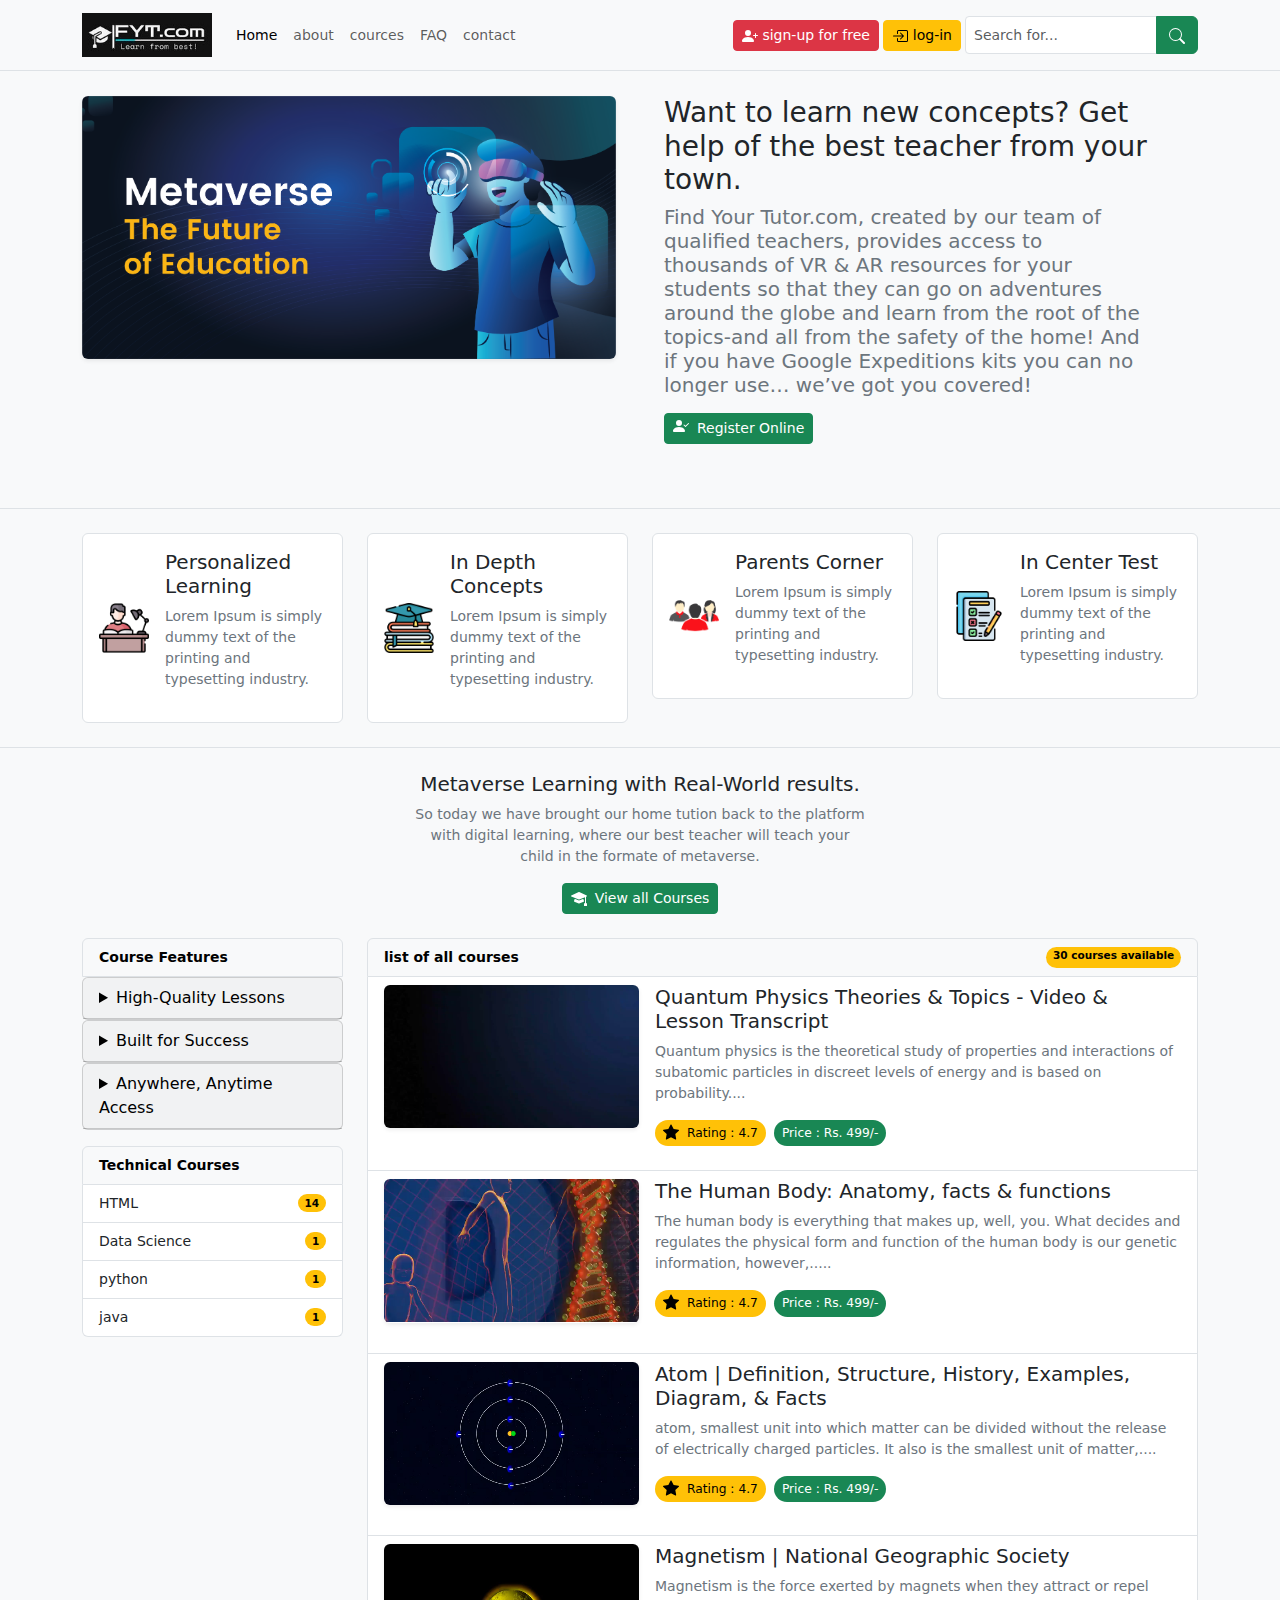
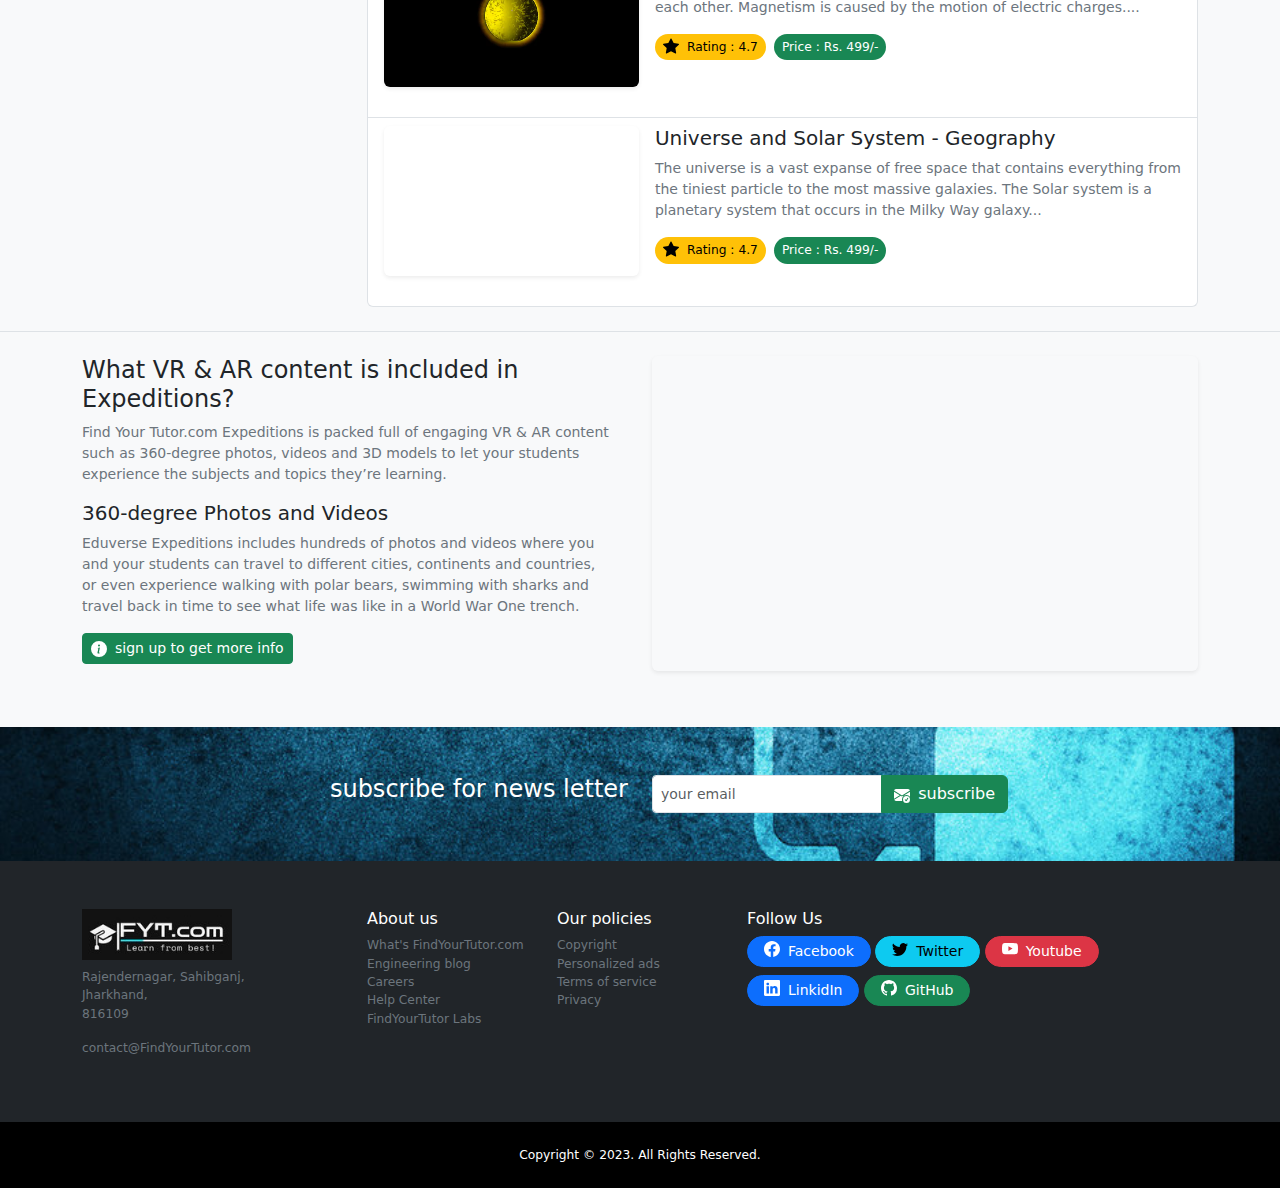
==== commit bb0879e9: "Update index.html" ====
--- a/index.html
+++ b/index.html
@@ -140,6 +140,15 @@
       <div class="container">
         <div class="row aling-items-center gx-md-5">
           <div class="col-md-6">
+            <div class="home-header-image-holder">
+              <img
+                class="rounded img-fluid shadow-sm full-width"
+                src="image/home-banner.png"
+                alt=""
+              />
+            </div>
+          </div>
+          <div class="col-md-6">
             <div class="home-header-text-holder pe-md-5">
               <h1 class="fs-3 fw-normal">
                 Want to learn new concepts? Get help of the best teacher from
@@ -177,15 +186,7 @@
               >
             </div>
           </div>
-          <div class="col-md-6">
-            <div class="home-header-image-holder">
-              <img
-                class="rounded img-fluid shadow-sm full-width"
-                src="image/home-banner.png"
-                alt=""
-              />
-            </div>
-          </div>
+          
         </div>
       </div>
     </header>
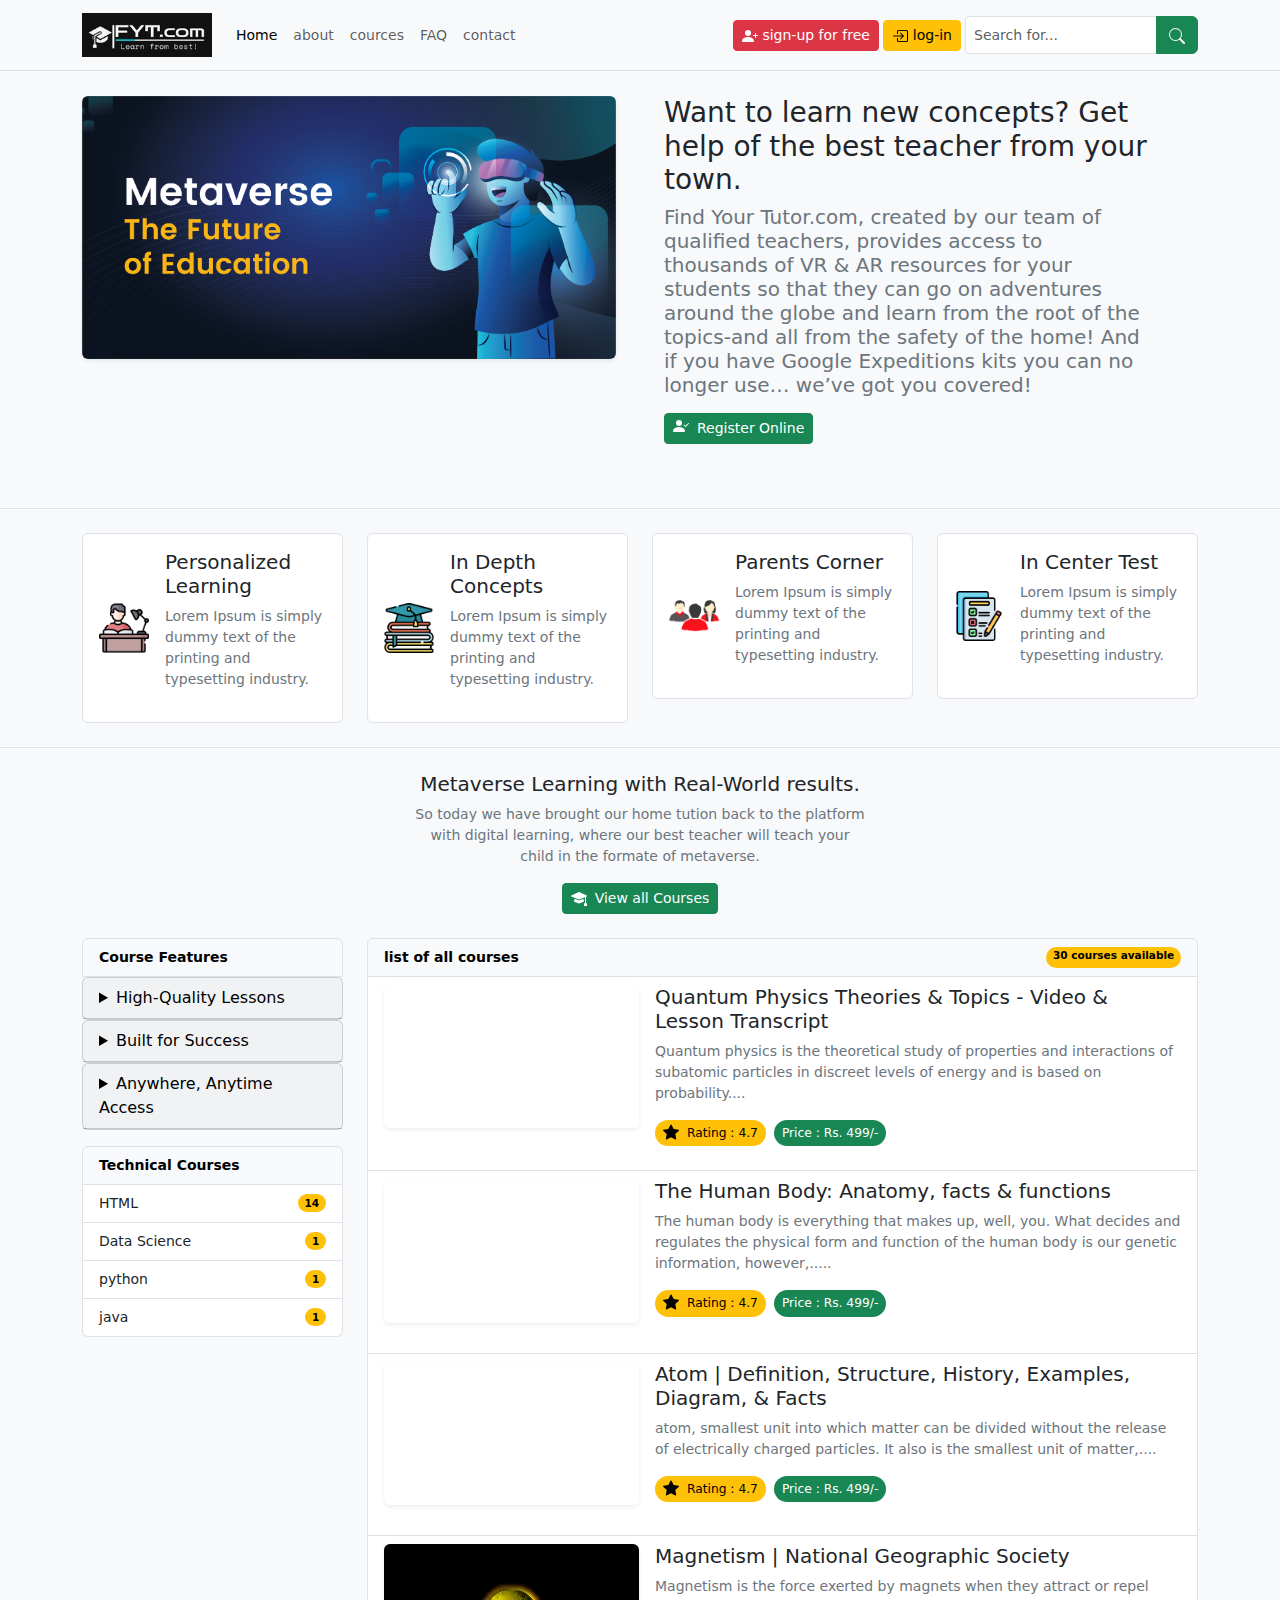
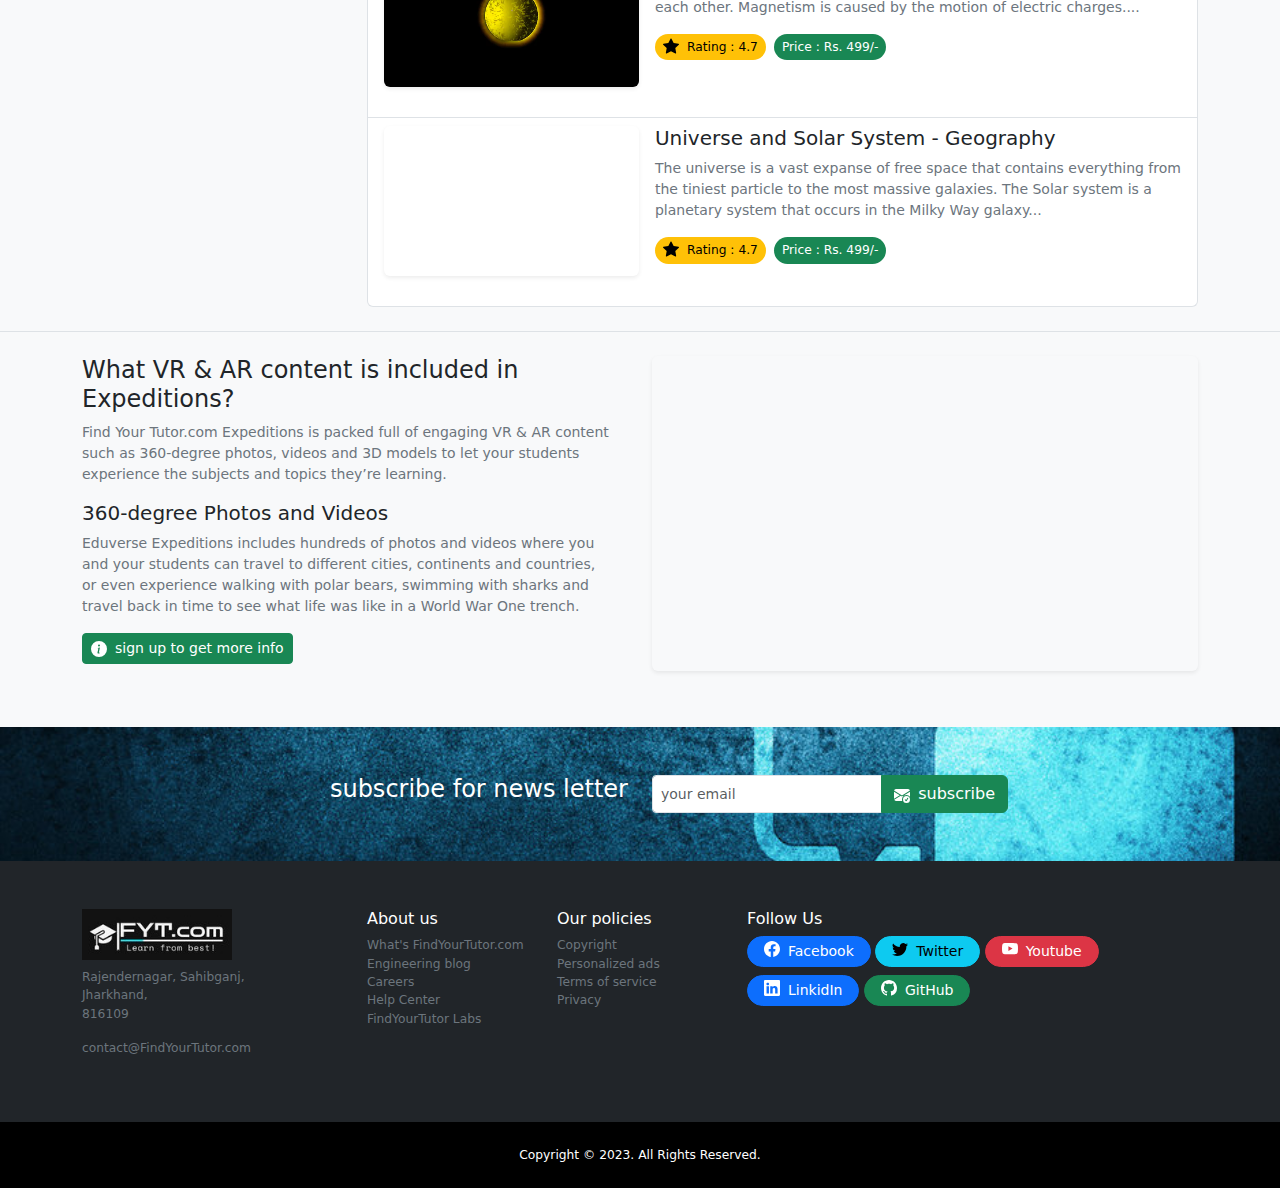
==== commit 4c37a208: "Update index.html" ====
--- a/index.html
+++ b/index.html
@@ -969,7 +969,8 @@
     <div
       class="d-md-none d-block d-flex p-3 fixed-bottom justify-content-center blur-filter shadow-lg"
     >
-      <a href="#" class="rounded-pill btn btn-sm btn-warning small px-3 fw-bold"
+      <a href="#" data-bs-toggle="modal"
+                data-bs-target="#register_online" class="rounded-pill btn btn-sm btn-warning small px-3 fw-bold"
         ><svg
           xmlns="http://www.w3.org/2000/svg"
           width="16"
